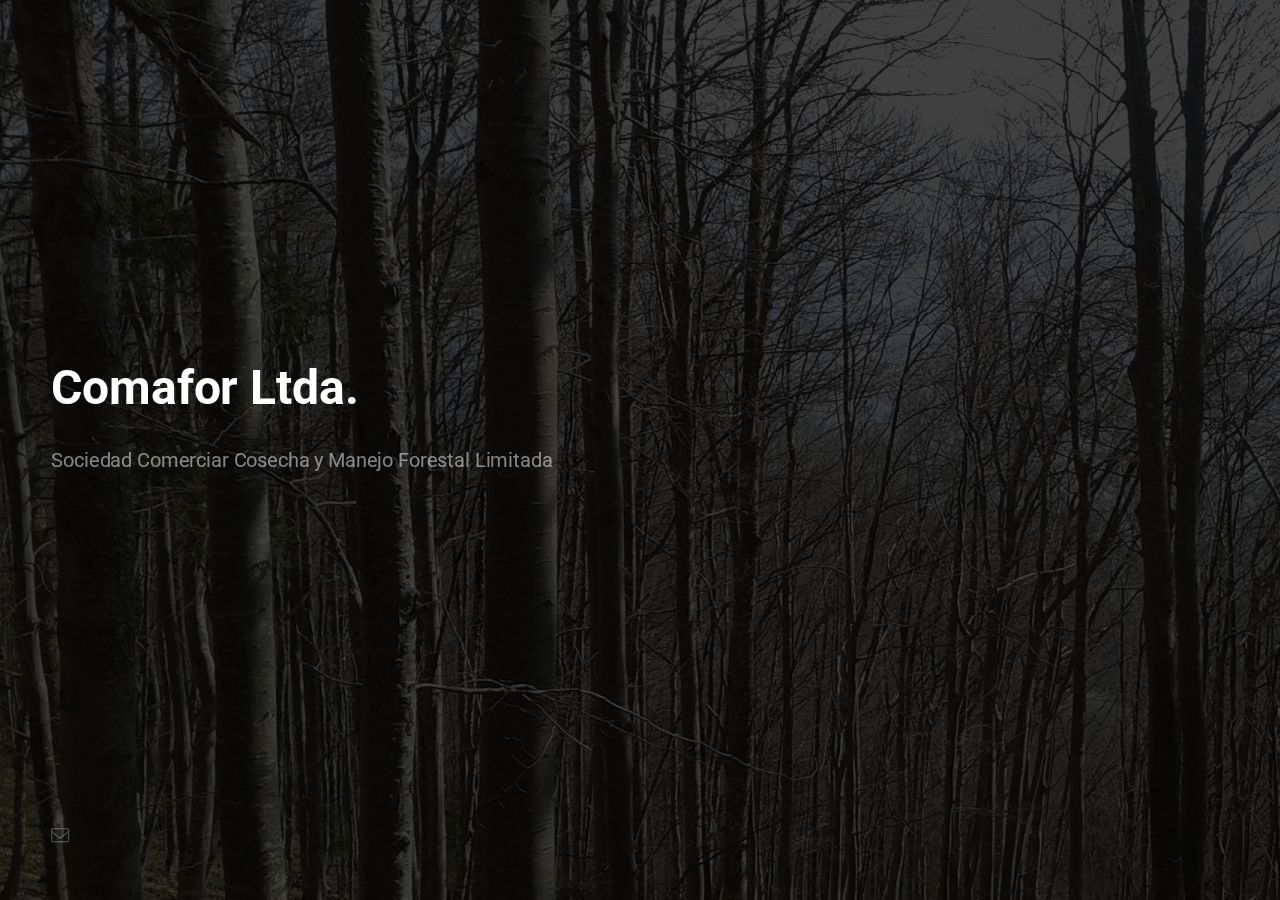
==== index.html @ 95a0e0de "update" ====
<!DOCTYPE HTML>
<html>
	<head>
		<title>Comafor Ltda.</title>
		<meta charset="utf-8" />
		<meta name="viewport" content="width=device-width, initial-scale=1, user-scalable=no" />
		<link rel="stylesheet" href="assets/css/main.css" />
        
	</head>
	<body>
			<header id="header">
				<h1>Comafor Ltda.</h1>
				<p>Sociedad Comerciar Cosecha y Manejo Forestal Limitada </p>
			</header>
			<form id="signup-form" method="post" action="#"></form>

		<!-- Footer -->
			<footer id="footer">
				<ul class="icons">
					<!--li><a href="#" class="icon fa-twitter"><span class="label">Twitter</span></a></li>
					<li><a href="#" class="icon fa-instagram"><span class="label">Instagram</span></a></li>
					<li><a href="#" class="icon fa-github"><span class="label">GitHub</span></a></li-->
					<!--li><a href="#" class="icon fa fa-phone" ><span class="label">Teléfono</span></a></li-->
					<li><a href="mailto:jcarrasco@comafor.cl" class="icon fa-envelope-o" ><span class="label">Email</span></a></li>
					<!--li><a href="#" class="icon fa-map-marker" ><span class="label">Mapa</span></a></li-->
					<!--li><a href="#" class="icon fa fa-street-view" ><span class="label">Street View</span></a></li-->
				</ul>
				
			</footer >
			<script src="assets/js/main.js"></script>

	</body>
</html>
---- assets/css/main.css ----
@import url(font-awesome.min.css);
@import url("http://fonts.googleapis.com/css?family=Roboto:400,700");

/*
	Eventually by HTML5 UP
	html5up.net | @n33co
	Free for personal and commercial use under the CCA 3.0 license (html5up.net/license)
*/

/* Reset */

	html, body, div, span, applet, object, iframe, h1, h2, h3, h4, h5, h6, p, blockquote, pre, a, abbr, acronym, address, big, cite, code, del, dfn, em, img, ins, kbd, q, s, samp, small, strike, strong, sub, sup, tt, var, b, u, i, center, dl, dt, dd, ol, ul, li, fieldset, form, label, legend, table, caption, tbody, tfoot, thead, tr, th, td, article, aside, canvas, details, embed, figure, figcaption, footer, header, hgroup, menu, nav, output, ruby, section, summary, time, mark, audio, video {
		margin: 0;
		padding: 0;
		border: 0;
		font-size: 100%;
		font: inherit;
		vertical-align: baseline;
	}

	article, aside, details, figcaption, figure, footer, header, hgroup, menu, nav, section {
		display: block;
	}

	body {
		line-height: 1;
	}

	ol, ul {
		list-style: none;
	}

	blockquote, q {
		quotes: none;
	}

	blockquote:before, blockquote:after, q:before, q:after {
		content: '';
		content: none;
	}

	table {
		border-collapse: collapse;
		border-spacing: 0;
	}

	body {
		-webkit-text-size-adjust: none;
	}

/* Box Model */

	*, *:before, *:after {
		-moz-box-sizing: border-box;
		-webkit-box-sizing: border-box;
		box-sizing: border-box;
	}

/* Basic */

	@-ms-viewport {
		width: device-width;
	}

	body {
		-ms-overflow-style: scrollbar;
	}

	@media screen and (max-width: 480px) {

		html, body {
			min-width: 320px;
		}

	}

	html, body {
		height: 100%;
		overflow-x: hidden;
		width: 100%;
	}

		@media screen and (max-height: 640px) {

			html, body {
				height: auto;
				min-height: 100%;
			}

		}

	body {
		display: -moz-flex;
		display: -webkit-flex;
		display: -ms-flex;
		display: flex;
		-moz-flex-direction: column;
		-webkit-flex-direction: column;
		-ms-flex-direction: column;
		flex-direction: column;
		-moz-justify-content: center;
		-webkit-justify-content: center;
		-ms-justify-content: center;
		justify-content: center;
		background-color: #000;
		padding: 6em 4em 4em 4em;
	}

		body > * {
			position: relative;
			z-index: 2;
		}

		body.is-loading *, body.is-loading *:before, body.is-loading *:after {
			-moz-animation: none !important;
			-webkit-animation: none !important;
			-ms-animation: none !important;
			animation: none !important;
			-moz-transition: none !important;
			-webkit-transition: none !important;
			-ms-transition: none !important;
			transition: none !important;
		}

		@media screen and (max-width: 1680px) {

			body {
				padding: 6em 3.5em 3.5em 3.5em;
			}

		}

		@media screen and (max-width: 736px) {

			body {
				padding: 5em 2em 2em 2em;
			}

		}

		@media screen and (max-width: 360px) {

			body {
				padding: 5em 1.25em 1.25em 1.25em;
			}

		}

/* BG */

	#bg {
		-moz-transition: opacity 2s ease-in-out;
		-webkit-transition: opacity 2s ease-in-out;
		-ms-transition: opacity 2s ease-in-out;
		transition: opacity 2s ease-in-out;
		height: 100%;
		left: 0;
		opacity: 0.25;
		position: fixed;
		top: 0;
		width: 100%;
		z-index: 1;
	}

		#bg div {
			-moz-transition: opacity 3s ease, visibility 3s;
			-webkit-transition: opacity 3s ease, visibility 3s;
			-ms-transition: opacity 3s ease, visibility 3s;
			transition: opacity 3s ease, visibility 3s;
			background-size: cover;
			height: 100%;
			left: 0;
			opacity: 0;
			position: absolute;
			top: 0;
			visibility: hidden;
			width: 150%;
		}

			#bg div.visible {
				-moz-animation: bg 45s linear infinite;
				-webkit-animation: bg 45s linear infinite;
				-ms-animation: bg 45s linear infinite;
				animation: bg 45s linear infinite;
				opacity: 1;
				visibility: visible;
				z-index: 1;
			}

				#bg div.visible.top {
					z-index: 2;
				}

				@media screen and (max-width: 1280px) {

					#bg div.visible {
						-moz-animation: bg 29.25s linear infinite;
						-webkit-animation: bg 29.25s linear infinite;
						-ms-animation: bg 29.25s linear infinite;
						animation: bg 29.25s linear infinite;
					}

				}

				@media screen and (max-width: 736px) {

					#bg div.visible {
						-moz-animation: bg 18s linear infinite;
						-webkit-animation: bg 18s linear infinite;
						-ms-animation: bg 18s linear infinite;
						animation: bg 18s linear infinite;
					}

				}

			#bg div:only-child {
				-moz-animation-direction: alternate !important;
				-webkit-animation-direction: alternate !important;
				-ms-animation-direction: alternate !important;
				animation-direction: alternate !important;
			}

		body.is-loading #bg {
			opacity: 0;
		}

	@-moz-keyframes bg {
		0% {
			-moz-transform: translateX(0);
			-webkit-transform: translateX(0);
			-ms-transform: translateX(0);
			transform: translateX(0);
		}

		100% {
			-moz-transform: translateX(-25%);
			-webkit-transform: translateX(-25%);
			-ms-transform: translateX(-25%);
			transform: translateX(-25%);
		}
	}

	@-webkit-keyframes bg {
		0% {
			-moz-transform: translateX(0);
			-webkit-transform: translateX(0);
			-ms-transform: translateX(0);
			transform: translateX(0);
		}

		100% {
			-moz-transform: translateX(-25%);
			-webkit-transform: translateX(-25%);
			-ms-transform: translateX(-25%);
			transform: translateX(-25%);
		}
	}

	@-ms-keyframes bg {
		0% {
			-moz-transform: translateX(0);
			-webkit-transform: translateX(0);
			-ms-transform: translateX(0);
			transform: translateX(0);
		}

		100% {
			-moz-transform: translateX(-25%);
			-webkit-transform: translateX(-25%);
			-ms-transform: translateX(-25%);
			transform: translateX(-25%);
		}
	}

	@keyframes bg {
		0% {
			-moz-transform: translateX(0);
			-webkit-transform: translateX(0);
			-ms-transform: translateX(0);
			transform: translateX(0);
		}

		100% {
			-moz-transform: translateX(-25%);
			-webkit-transform: translateX(-25%);
			-ms-transform: translateX(-25%);
			transform: translateX(-25%);
		}
	}

/* Type */

	body, input, select, textarea {
		color: rgba(255, 255, 255, 0.75);
		font-family: "Roboto", sans-serif;
		font-size: 16pt;
		font-weight: 400;
		letter-spacing: -0.01em;
		line-height: 1.65em;
	}

		@media screen and (max-width: 1680px) {

			body, input, select, textarea {
				font-size: 12pt;
			}

		}

		@media screen and (max-width: 1280px) {

			body, input, select, textarea {
				font-size: 11pt;
			}

		}

		@media screen and (max-width: 980px) {

			body, input, select, textarea {
				font-size: 12pt;
			}

		}

		@media screen and (max-width: 736px) {

			body, input, select, textarea {
				font-size: 12pt;
			}

		}

		@media screen and (max-width: 480px) {

			body, input, select, textarea {
				font-size: 12pt;
			}

		}

	a {
		-moz-transition: border-bottom-color 0.2s ease, color 0.2s ease;
		-webkit-transition: border-bottom-color 0.2s ease, color 0.2s ease;
		-ms-transition: border-bottom-color 0.2s ease, color 0.2s ease;
		transition: border-bottom-color 0.2s ease, color 0.2s ease;
		border-bottom: dotted 1px rgba(255, 255, 255, 0.25);
		color: #1cb495;
		text-decoration: none;
	}

		a:hover {
			border-bottom-color: transparent;
			color: #1cb495 !important;
			text-decoration: none;
		}

	strong, b {
		color: #fff;
		font-weight: 700;
	}

	em, i {
		font-style: italic;
	}

	p {
		margin: 0 0 2em 0;
	}

	h1, h2, h3, h4, h5, h6 {
		color: #fff;
		font-weight: 700;
		line-height: 1em;
		margin: 0 0 1em 0;
	}

		h1 a, h2 a, h3 a, h4 a, h5 a, h6 a {
			color: inherit;
			text-decoration: none;
		}

	h1 {
		font-size: 2.5em;
		line-height: 1.25em;
	}

	h2 {
		font-size: 1.75em;
		line-height: 1.5em;
	}

	h3 {
		font-size: 1.35em;
		line-height: 1.5em;
	}

	h4 {
		font-size: 1.1em;
		line-height: 1.5em;
	}

	h5 {
		font-size: 0.9em;
		line-height: 1.5em;
	}

	h6 {
		font-size: 0.7em;
		line-height: 1.5em;
	}

	sub {
		font-size: 0.8em;
		position: relative;
		top: 0.5em;
	}

	sup {
		font-size: 0.8em;
		position: relative;
		top: -0.5em;
	}

	blockquote {
		border-left: solid 8px rgba(255, 255, 255, 0.35);
		font-style: italic;
		margin: 0 0 2em 0;
		padding: 0.5em 0 0.5em 2em;
	}

	code {
		background: rgba(255, 255, 255, 0.125);
		border-radius: 6px;
		border: solid 2px rgba(255, 255, 255, 0.35);
		font-family: "Courier New", monospace;
		font-size: 0.9em;
		margin: 0 0.25em;
		padding: 0.25em 0.65em;
	}

	pre {
		-webkit-overflow-scrolling: touch;
		font-family: "Courier New", monospace;
		font-size: 0.9em;
		margin: 0 0 2em 0;
	}

		pre code {
			display: block;
			line-height: 1.75em;
			padding: 1em 1.5em;
			overflow-x: auto;
		}

	hr {
		border: 0;
		border-bottom: solid 2px rgba(255, 255, 255, 0.35);
		margin: 2em 0;
	}

		hr.major {
			margin: 3em 0;
		}

/* Section/Article */

	section.special, article.special {
		text-align: center;
	}

	header p {
		color: rgba(255, 255, 255, 0.5);
		position: relative;
		margin: 0 0 1.5em 0;
	}

	header h2 + p {
		font-size: 1.25em;
		margin-top: -1em;
		line-height: 1.5em;
	}

	header h3 + p {
		font-size: 1.1em;
		margin-top: -0.8em;
		line-height: 1.5em;
	}

	header h4 + p,
	header h5 + p,
	header h6 + p {
		font-size: 0.9em;
		margin-top: -0.6em;
		line-height: 1.5em;
	}

	@media screen and (max-width: 980px) {

		header br {
			display: none;
		}

	}

	@media screen and (max-width: 736px) {

		header br {
			display: inline;
		}

	}

	@media screen and (max-width: 480px) {

		header br {
			display: none;
		}

	}

/* Icon */

	.icon {
		text-decoration: none;
		border-bottom: none;
		position: relative;
	}

		.icon:before {
			-moz-osx-font-smoothing: grayscale;
			-webkit-font-smoothing: antialiased;
			font-family: FontAwesome;
			font-style: normal;
			font-weight: normal;
			text-transform: none !important;
		}

		.icon > .label {
			display: none;
		}

/* List */

	ol {
		list-style: decimal;
		margin: 0 0 2em 0;
		padding-left: 1.25em;
	}

		ol li {
			padding-left: 0.25em;
		}

	ul {
		list-style: disc;
		margin: 0 0 2em 0;
		padding-left: 1em;
	}

		ul li {
			padding-left: 0.5em;
		}

		ul.icons {
			cursor: default;
			list-style: none;
			padding-left: 0;
		}

			ul.icons li {
				display: inline-block;
				padding: 0 1em 0 0;
			}

				ul.icons li:last-child {
					padding-right: 0;
				}

				ul.icons li .icon:before {
					font-size: 1.25em;
				}

				ul.icons li a {
					color: inherit;
				}

/* Form */

	form {
		margin: 0 0 2em 0;
	}

		form .message {
			text-decoration: none;
			-moz-transition: opacity 0.2s ease-in-out, -moz-transform 0.2s ease-in-out;
			-webkit-transition: opacity 0.2s ease-in-out, -webkit-transform 0.2s ease-in-out;
			-ms-transition: opacity 0.2s ease-in-out, -ms-transform 0.2s ease-in-out;
			transition: opacity 0.2s ease-in-out, transform 0.2s ease-in-out;
			-moz-transform: scale(1.05);
			-webkit-transform: scale(1.05);
			-ms-transform: scale(1.05);
			transform: scale(1.05);
			height: 2.75em;
			line-height: 2.75em;
			opacity: 0;
		}

			form .message:before {
				-moz-osx-font-smoothing: grayscale;
				-webkit-font-smoothing: antialiased;
				font-family: FontAwesome;
				font-style: normal;
				font-weight: normal;
				text-transform: none !important;
			}

			form .message:before {
				margin-right: 0.5em;
			}

			form .message.visible {
				-moz-transform: scale(1);
				-webkit-transform: scale(1);
				-ms-transform: scale(1);
				transform: scale(1);
				opacity: 1;
			}

			form .message.success {
				color: #1cb495;
			}

				form .message.success:before {
					content: '\f00c';
				}

			form .message.failure {
				color: #ff2361;
			}

				form .message.failure:before {
					content: '\f119';
				}

	label {
		color: #fff;
		display: block;
		font-size: 0.9em;
		font-weight: 700;
		margin: 0 0 1em 0;
	}

	@-moz-keyframes focus {
		0% {
			-moz-transform: scale(1);
			-webkit-transform: scale(1);
			-ms-transform: scale(1);
			transform: scale(1);
		}

		50% {
			-moz-transform: scale(1.025);
			-webkit-transform: scale(1.025);
			-ms-transform: scale(1.025);
			transform: scale(1.025);
		}

		100% {
			-moz-transform: scale(1);
			-webkit-transform: scale(1);
			-ms-transform: scale(1);
			transform: scale(1);
		}
	}

	@-webkit-keyframes focus {
		0% {
			-moz-transform: scale(1);
			-webkit-transform: scale(1);
			-ms-transform: scale(1);
			transform: scale(1);
		}

		50% {
			-moz-transform: scale(1.025);
			-webkit-transform: scale(1.025);
			-ms-transform: scale(1.025);
			transform: scale(1.025);
		}

		100% {
			-moz-transform: scale(1);
			-webkit-transform: scale(1);
			-ms-transform: scale(1);
			transform: scale(1);
		}
	}

	@-ms-keyframes focus {
		0% {
			-moz-transform: scale(1);
			-webkit-transform: scale(1);
			-ms-transform: scale(1);
			transform: scale(1);
		}

		50% {
			-moz-transform: scale(1.025);
			-webkit-transform: scale(1.025);
			-ms-transform: scale(1.025);
			transform: scale(1.025);
		}

		100% {
			-moz-transform: scale(1);
			-webkit-transform: scale(1);
			-ms-transform: scale(1);
			transform: scale(1);
		}
	}

	@keyframes focus {
		0% {
			-moz-transform: scale(1);
			-webkit-transform: scale(1);
			-ms-transform: scale(1);
			transform: scale(1);
		}

		50% {
			-moz-transform: scale(1.025);
			-webkit-transform: scale(1.025);
			-ms-transform: scale(1.025);
			transform: scale(1.025);
		}

		100% {
			-moz-transform: scale(1);
			-webkit-transform: scale(1);
			-ms-transform: scale(1);
			transform: scale(1);
		}
	}

	input[type="text"],
	input[type="password"],
	input[type="email"],
	select,
	textarea {
		-moz-appearance: none;
		-webkit-appearance: none;
		-ms-appearance: none;
		appearance: none;
		-moz-transform: scale(1);
		-webkit-transform: scale(1);
		-ms-transform: scale(1);
		transform: scale(1);
		-moz-transition: border-color 0.2s ease, background-color 0.2s ease;
		-webkit-transition: border-color 0.2s ease, background-color 0.2s ease;
		-ms-transition: border-color 0.2s ease, background-color 0.2s ease;
		transition: border-color 0.2s ease, background-color 0.2s ease;
		background-color: transparent;
		border-radius: 6px;
		border: none;
		border: solid 2px rgba(255, 255, 255, 0.35);
		color: inherit;
		display: block;
		outline: 0;
		padding: 0 1em;
		text-decoration: none;
		width: 100%;
	}

		input[type="text"]:invalid,
		input[type="password"]:invalid,
		input[type="email"]:invalid,
		select:invalid,
		textarea:invalid {
			box-shadow: none;
		}

		input[type="text"]:focus,
		input[type="password"]:focus,
		input[type="email"]:focus,
		select:focus,
		textarea:focus {
			-moz-animation: focus 0.1s;
			-webkit-animation: focus 0.1s;
			-ms-animation: focus 0.1s;
			animation: focus 0.1s;
			background-color: rgba(255, 255, 255, 0.125);
			border-color: #1cb495;
		}

	.select-wrapper {
		text-decoration: none;
		display: block;
		position: relative;
	}

		.select-wrapper:before {
			-moz-osx-font-smoothing: grayscale;
			-webkit-font-smoothing: antialiased;
			font-family: FontAwesome;
			font-style: normal;
			font-weight: normal;
			text-transform: none !important;
		}

		.select-wrapper:before {
			color: rgba(255, 255, 255, 0.35);
			content: '\f078';
			display: block;
			height: 2.75em;
			line-height: 2.75em;
			pointer-events: none;
			position: absolute;
			right: 0;
			text-align: center;
			top: 0;
			width: 2.75em;
		}

		.select-wrapper select::-ms-expand {
			display: none;
		}

	input[type="text"],
	input[type="password"],
	input[type="email"],
	select {
		height: 2.75em;
	}

	textarea {
		padding: 0.75em 1em;
	}

	input[type="checkbox"],
	input[type="radio"] {
		-moz-appearance: none;
		-webkit-appearance: none;
		-ms-appearance: none;
		appearance: none;
		display: block;
		float: left;
		margin-right: -2em;
		opacity: 0;
		width: 1em;
		z-index: -1;
	}

		input[type="checkbox"] + label,
		input[type="radio"] + label {
			text-decoration: none;
			color: rgba(255, 255, 255, 0.75);
			cursor: pointer;
			display: inline-block;
			font-size: 1em;
			font-weight: 400;
			padding-left: 2.4em;
			padding-right: 0.75em;
			position: relative;
		}

			input[type="checkbox"] + label:before,
			input[type="radio"] + label:before {
				-moz-osx-font-smoothing: grayscale;
				-webkit-font-smoothing: antialiased;
				font-family: FontAwesome;
				font-style: normal;
				font-weight: normal;
				text-transform: none !important;
			}

			input[type="checkbox"] + label:before,
			input[type="radio"] + label:before {
				background: rgba(255, 255, 255, 0.125);
				border-radius: 6px;
				border: solid 2px rgba(255, 255, 255, 0.35);
				content: '';
				display: inline-block;
				height: 1.65em;
				left: 0;
				line-height: 1.58125em;
				position: absolute;
				text-align: center;
				top: 0;
				width: 1.65em;
			}

		input[type="checkbox"]:checked + label:before,
		input[type="radio"]:checked + label:before {
			background: #1cb495;
			border-color: #1cb495;
			color: #ffffff;
			content: '\f00c';
		}

		input[type="checkbox"]:focus + label:before,
		input[type="radio"]:focus + label:before {
			border-color: #1cb495;
			box-shadow: 0 0 0 2px #1cb495;
		}

	input[type="checkbox"] + label:before {
		border-radius: 6px;
	}

	input[type="radio"] + label:before {
		border-radius: 100%;
	}

	::-webkit-input-placeholder {
		color: rgba(255, 255, 255, 0.5) !important;
		opacity: 1.0;
	}

	:-moz-placeholder {
		color: rgba(255, 255, 255, 0.5) !important;
		opacity: 1.0;
	}

	::-moz-placeholder {
		color: rgba(255, 255, 255, 0.5) !important;
		opacity: 1.0;
	}

	:-ms-input-placeholder {
		color: rgba(255, 255, 255, 0.5) !important;
		opacity: 1.0;
	}

	.formerize-placeholder {
		color: rgba(255, 255, 255, 0.5) !important;
		opacity: 1.0;
	}

/* Button */

	input[type="submit"],
	input[type="reset"],
	input[type="button"],
	button,
	.button {
		-moz-appearance: none;
		-webkit-appearance: none;
		-ms-appearance: none;
		appearance: none;
		-moz-transition: background-color 0.2s ease-in-out, color 0.2s ease-in-out, opacity 0.2s ease-in-out;
		-webkit-transition: background-color 0.2s ease-in-out, color 0.2s ease-in-out, opacity 0.2s ease-in-out;
		-ms-transition: background-color 0.2s ease-in-out, color 0.2s ease-in-out, opacity 0.2s ease-in-out;
		transition: background-color 0.2s ease-in-out, color 0.2s ease-in-out, opacity 0.2s ease-in-out;
		background-color: #1cb495;
		border-radius: 6px;
		border: 0;
		color: #ffffff !important;
		cursor: pointer;
		display: inline-block;
		font-weight: 700;
		height: 2.75em;
		line-height: 2.75em;
		padding: 0 1.125em;
		text-align: center;
		text-decoration: none;
		white-space: nowrap;
	}

		input[type="submit"]:hover,
		input[type="reset"]:hover,
		input[type="button"]:hover,
		button:hover,
		.button:hover {
			background-color: #1fcaa7;
		}

		input[type="submit"]:active,
		input[type="reset"]:active,
		input[type="button"]:active,
		button:active,
		.button:active {
			background-color: #199e83;
		}

		input[type="submit"].disabled, input[type="submit"]:disabled,
		input[type="reset"].disabled,
		input[type="reset"]:disabled,
		input[type="button"].disabled,
		input[type="button"]:disabled,
		button.disabled,
		button:disabled,
		.button.disabled,
		.button:disabled {
			opacity: 0.5;
		}

		@media screen and (max-width: 480px) {

			input[type="submit"],
			input[type="reset"],
			input[type="button"],
			button,
			.button {
				padding: 0;
			}

		}

/* Header */

	#header h1 {
		font-size: 3.25em;
		margin: 0 0 0.55em 0;
	}

	#header p {
		font-size: 1.35em;
		line-height: 1.65em;
	}

	#header a {
		color: inherit;
	}

	@media screen and (max-width: 736px) {

		#header h1 {
			font-size: 2em;
		}

		#header p {
			font-size: 1em;
		}

	}

	@media screen and (max-width: 480px) {

		#header {
			margin: 0 0 1em 0;
		}

	}

/* Signup Form */

	#signup-form {
		display: -moz-flex;
		display: -webkit-flex;
		display: -ms-flex;
		display: flex;
		position: relative;
	}

		#signup-form input[type="text"],
		#signup-form input[type="password"],
		#signup-form input[type="email"] {
			width: 18em;
		}

		#signup-form > * {
			margin: 0 0 0 1em;
		}

		#signup-form > :first-child {
			margin: 0 0 0 0;
		}

		@media screen and (max-width: 480px) {

			#signup-form {
				-moz-flex-direction: column;
				-webkit-flex-direction: column;
				-ms-flex-direction: column;
				flex-direction: column;
			}

				#signup-form input[type="type"],
				#signup-form input[type="password"],
				#signup-form input[type="email"] {
					width: 100%;
				}

				#signup-form > * {
					margin: 1.25em 0 0 0;
				}

				#signup-form .message {
					bottom: -1.5em;
					font-size: 0.9em;
					height: 1em;
					left: 0;
					line-height: inherit;
					margin-top: 0;
					position: absolute;
				}

		}

/* Footer */

	#footer {
		-moz-transition: opacity 0.5s ease-in-out;
		-webkit-transition: opacity 0.5s ease-in-out;
		-ms-transition: opacity 0.5s ease-in-out;
		transition: opacity 0.5s ease-in-out;
		bottom: 4em;
		color: rgba(255, 255, 255, 0.5);
		left: 4em;
		opacity: 0.5;
		position: absolute;
	}

		#footer .icons {
			margin: 0 0 0.5em 0;
		}

		#footer .copyright {
			font-size: 0.8em;
			list-style: none;
			padding: 0;
		}

			#footer .copyright li {
				border-left: solid 1px rgba(255, 255, 255, 0.25);
				display: inline-block;
				line-height: 1em;
				margin: 0 0 0 0.75em;
				padding: 0 0 0 0.75em;
			}

				#footer .copyright li:first-child {
					border-left: 0;
					margin-left: 0;
					padding-left: 0;
				}

			#footer .copyright a {
				color: inherit;
			}

		#footer:hover {
			opacity: 1;
		}

		#footer > :last-child {
			margin-bottom: 0;
		}

		@media screen and (max-width: 1680px) {

			#footer {
				bottom: 3.5em;
				left: 3.5em;
			}

		}

		@media screen and (max-width: 736px) {

			#footer {
				bottom: 2em;
				left: 2em;
			}

		}

		@media screen and (max-width: 360px) {

			#footer {
				bottom: 1.25em;
				left: 1.25em;
			}

		}

		@media screen and (max-height: 640px) {

			#footer {
				bottom: auto;
				left: auto;
				margin: 1em 0 0 0;
				position: relative;
			}

		}
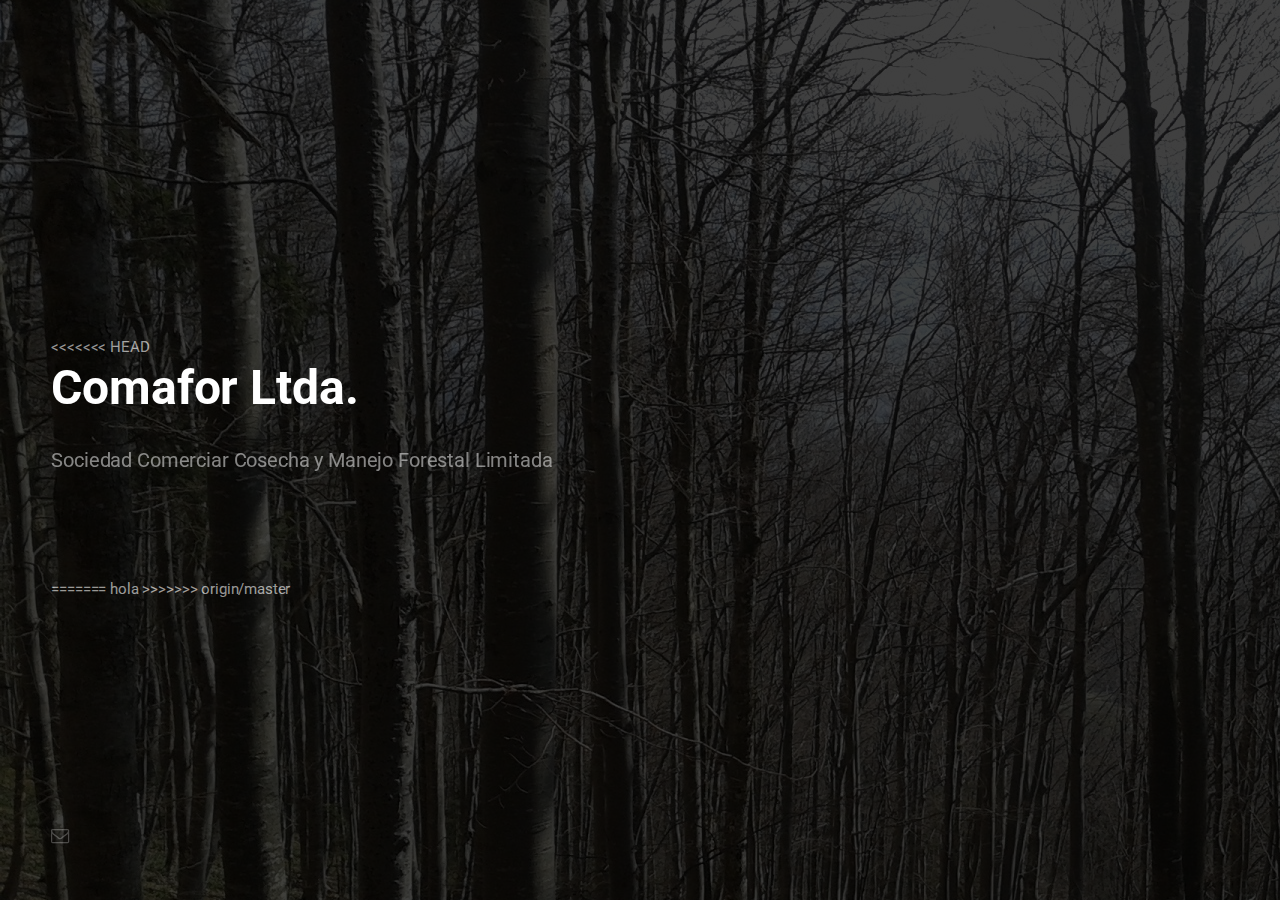
==== commit d05a6220: "update" ====
--- a/index.html
+++ b/index.html
@@ -1,3 +1,4 @@
+<<<<<<< HEAD
 <!DOCTYPE HTML>
 <html>
 	<head>
@@ -30,4 +31,14 @@
 			<script src="assets/js/main.js"></script>
 
 	</body>
-</html>+</html>
+=======
+
+<HTML>
+  <HEAD>
+  </HEAD>
+  <BODY>
+    hola
+  </BODY>
+</HTML>
+>>>>>>> origin/master
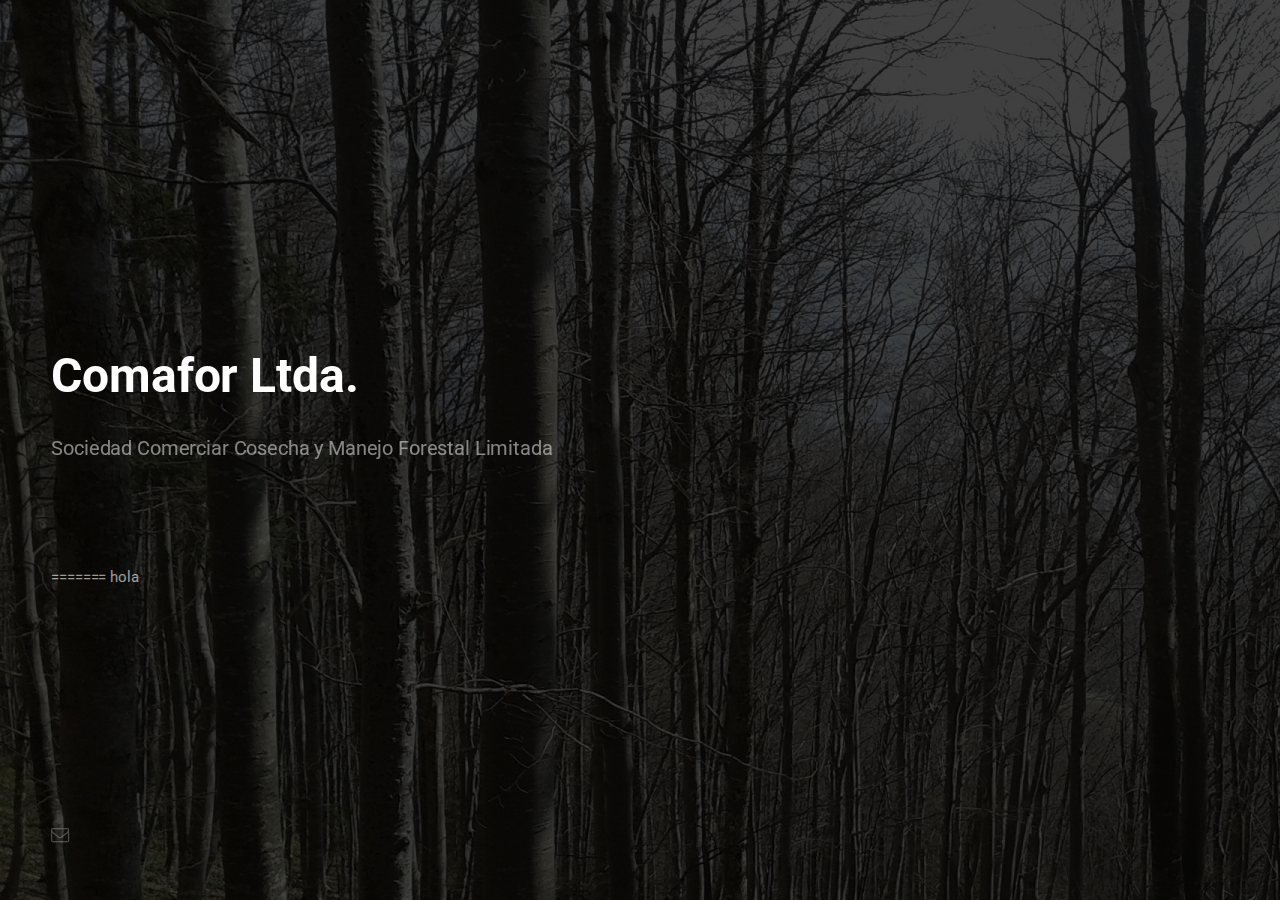
==== commit 4a4d7967: "Update index.html" ====
--- a/index.html
+++ b/index.html
@@ -1,4 +1,4 @@
-<<<<<<< HEAD
+
 <!DOCTYPE HTML>
 <html>
 	<head>
@@ -41,4 +41,3 @@
     hola
   </BODY>
 </HTML>
->>>>>>> origin/master
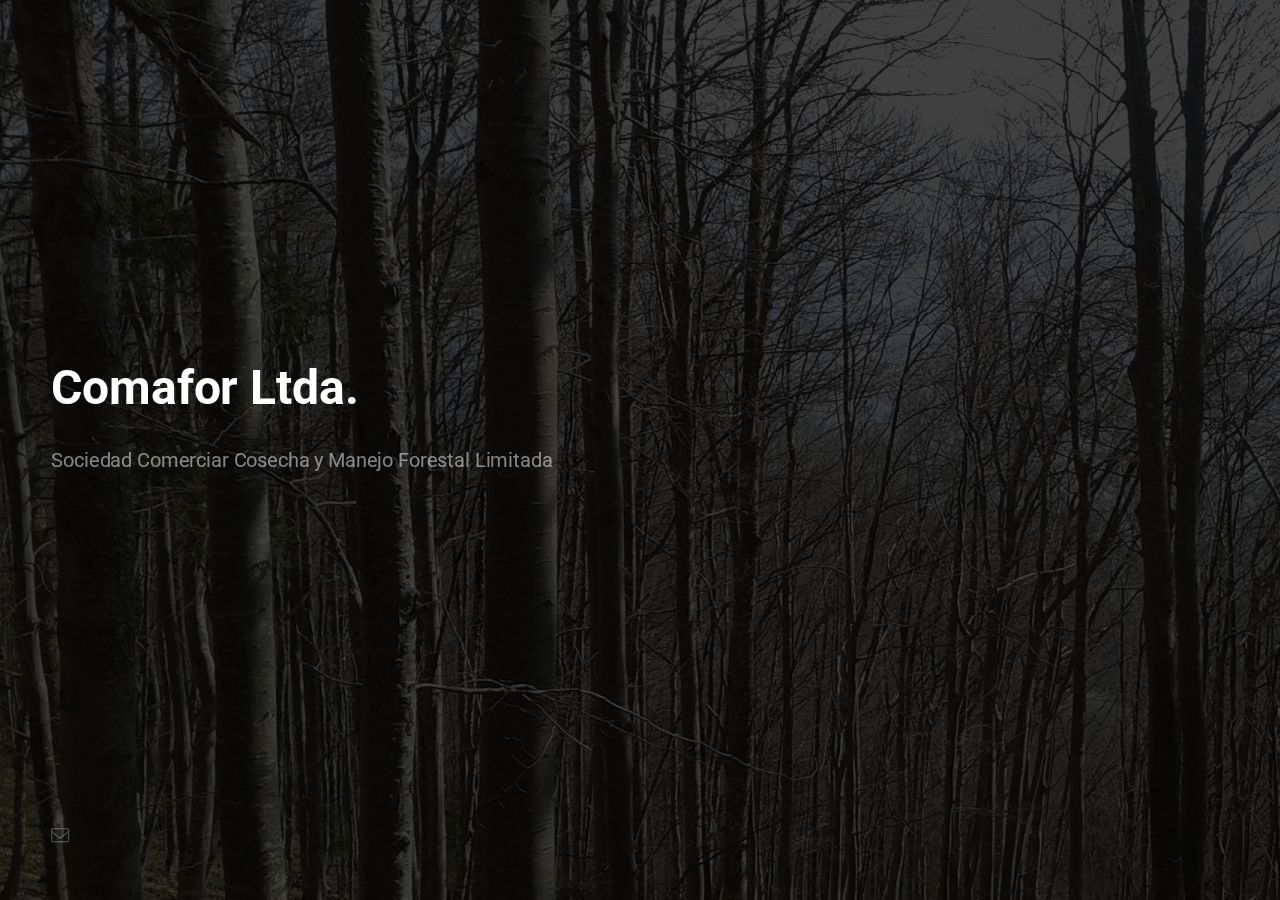
==== commit d2c461de: "Sin hola" ====
--- a/index.html
+++ b/index.html
@@ -32,12 +32,4 @@
 
 	</body>
 </html>
-=======
 
-<HTML>
-  <HEAD>
-  </HEAD>
-  <BODY>
-    hola
-  </BODY>
-</HTML>
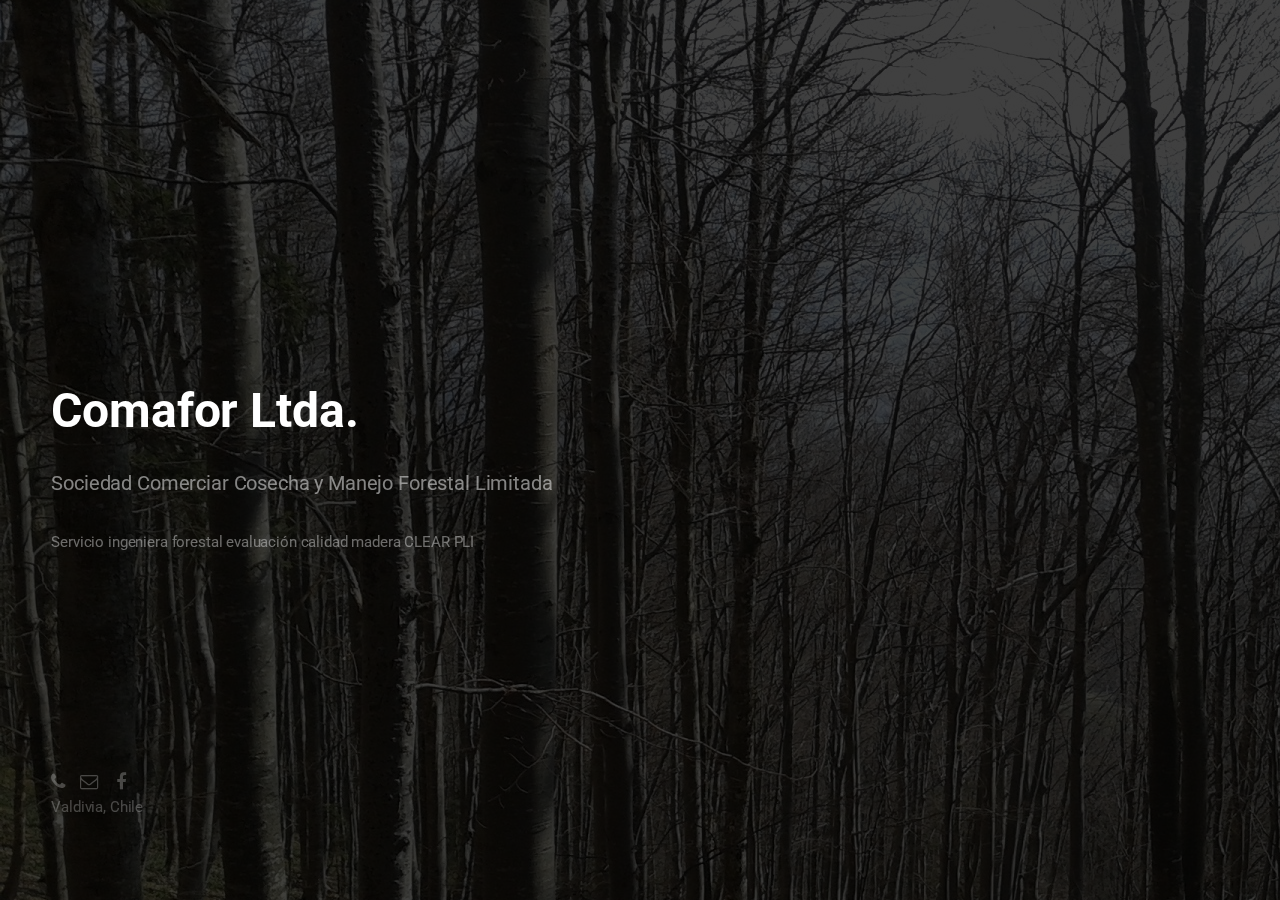
==== commit 5c78020e: "update" ====
--- a/index.html
+++ b/index.html
@@ -1,4 +1,3 @@
-
 <!DOCTYPE HTML>
 <html>
 	<head>
@@ -12,8 +11,10 @@
 			<header id="header">
 				<h1>Comafor Ltda.</h1>
 				<p>Sociedad Comerciar Cosecha y Manejo Forestal Limitada </p>
+				<p> </p>
+				<r>Servicio ingeniera forestal evaluación calidad madera CLEAR PLI </r>
 			</header>
-			<form id="signup-form" method="post" action="#"></form>
+			
 
 		<!-- Footer -->
 			<footer id="footer">
@@ -22,9 +23,12 @@
 					<li><a href="#" class="icon fa-instagram"><span class="label">Instagram</span></a></li>
 					<li><a href="#" class="icon fa-github"><span class="label">GitHub</span></a></li-->
 					<!--li><a href="#" class="icon fa fa-phone" ><span class="label">Teléfono</span></a></li-->
-					<li><a href="mailto:jcarrasco@comafor.cl" class="icon fa-envelope-o" ><span class="label">Email</span></a></li>
+					<li><a href="/contacto.html" class="icon fa fa-phone" target="_blank" onClick="window.open(this.href, this.target, 'width=300,height=400'); return false;" > <span class="label">Teléfono</span></a></li-->
+					<li><a href="mailto:jcarrasco@comafor.cl?Subject=Contacto%20Web%20Comafor%20Ltda." class="icon fa-envelope-o" ><span class="label">Email</span></a></li>
+					<li><a href="https://www.facebook.com/comafor?fref=ts" class="icon fa-facebook" ><span class="label">Facebook</span></a></li>
 					<!--li><a href="#" class="icon fa-map-marker" ><span class="label">Mapa</span></a></li-->
 					<!--li><a href="#" class="icon fa fa-street-view" ><span class="label">Street View</span></a></li-->
+					<p>Valdivia, Chile </p>
 				</ul>
 				
 			</footer >
--- a/assets/css/main.css
+++ b/assets/css/main.css
@@ -474,6 +474,15 @@
 		position: relative;
 		margin: 0 0 1.5em 0;
 	}
+
+	
+	header r {
+		color: rgba(255, 255, 255, 0.4);
+		position: relative;
+		margin: 0 0 1.5em 0;
+		font-size: 1.0em
+	}
+
 
 	header h2 + p {
 		font-size: 1.25em;
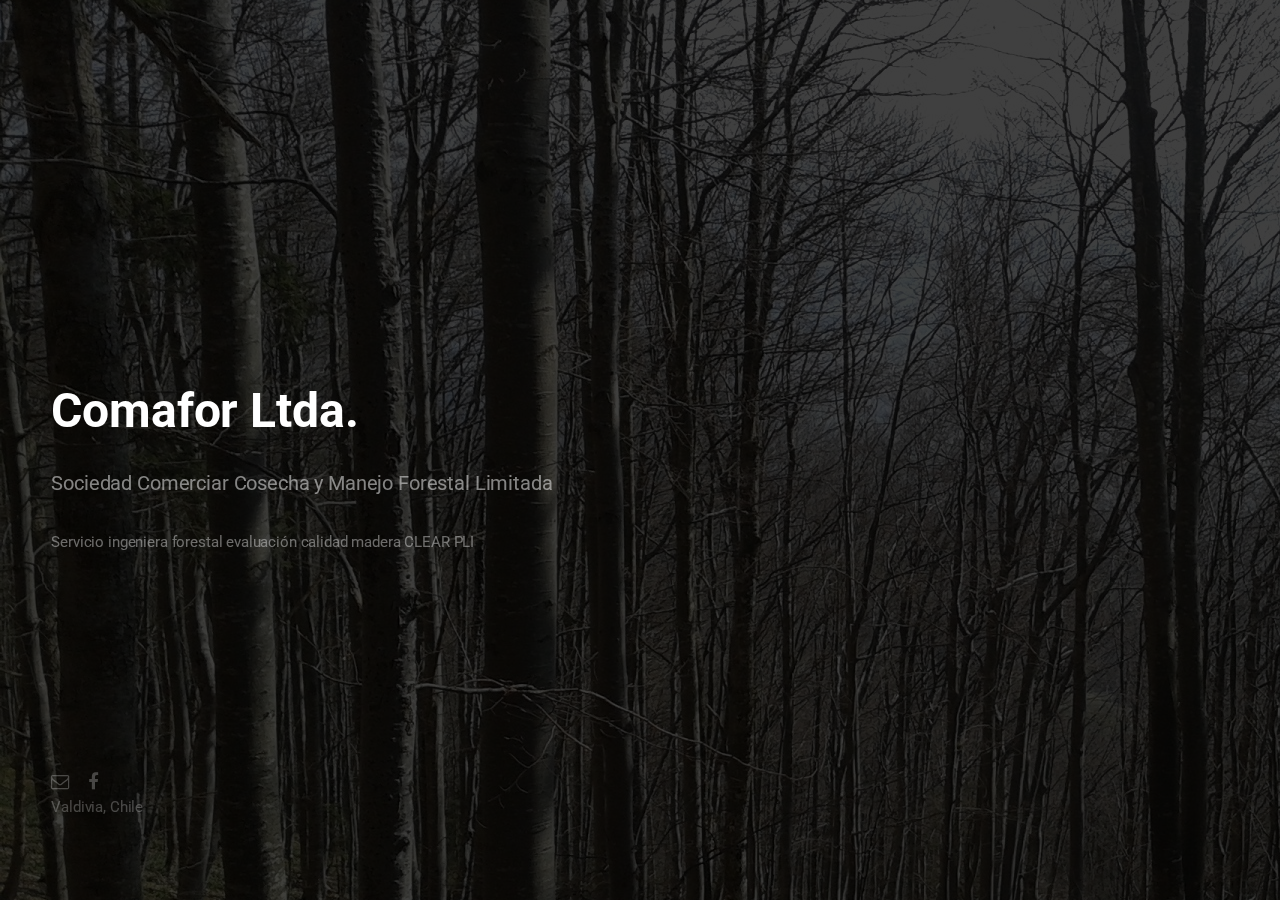
==== commit 1b5b15b9: "update" ====
--- a/index.html
+++ b/index.html
@@ -1,3 +1,4 @@
+
 <!DOCTYPE HTML>
 <html>
 	<head>
@@ -23,7 +24,7 @@
 					<li><a href="#" class="icon fa-instagram"><span class="label">Instagram</span></a></li>
 					<li><a href="#" class="icon fa-github"><span class="label">GitHub</span></a></li-->
 					<!--li><a href="#" class="icon fa fa-phone" ><span class="label">Teléfono</span></a></li-->
-					<li><a href="/contacto.html" class="icon fa fa-phone" target="_blank" onClick="window.open(this.href, this.target, 'width=300,height=400'); return false;" > <span class="label">Teléfono</span></a></li-->
+					<!--li><a href="/contacto.html" class="icon fa fa-phone" target="_blank" onClick="window.open(this.href, this.target, 'width=300,height=400'); return false;" > <span class="label">Teléfono</span></a></li-->
 					<li><a href="mailto:jcarrasco@comafor.cl?Subject=Contacto%20Web%20Comafor%20Ltda." class="icon fa-envelope-o" ><span class="label">Email</span></a></li>
 					<li><a href="https://www.facebook.com/comafor?fref=ts" class="icon fa-facebook" ><span class="label">Facebook</span></a></li>
 					<!--li><a href="#" class="icon fa-map-marker" ><span class="label">Mapa</span></a></li-->
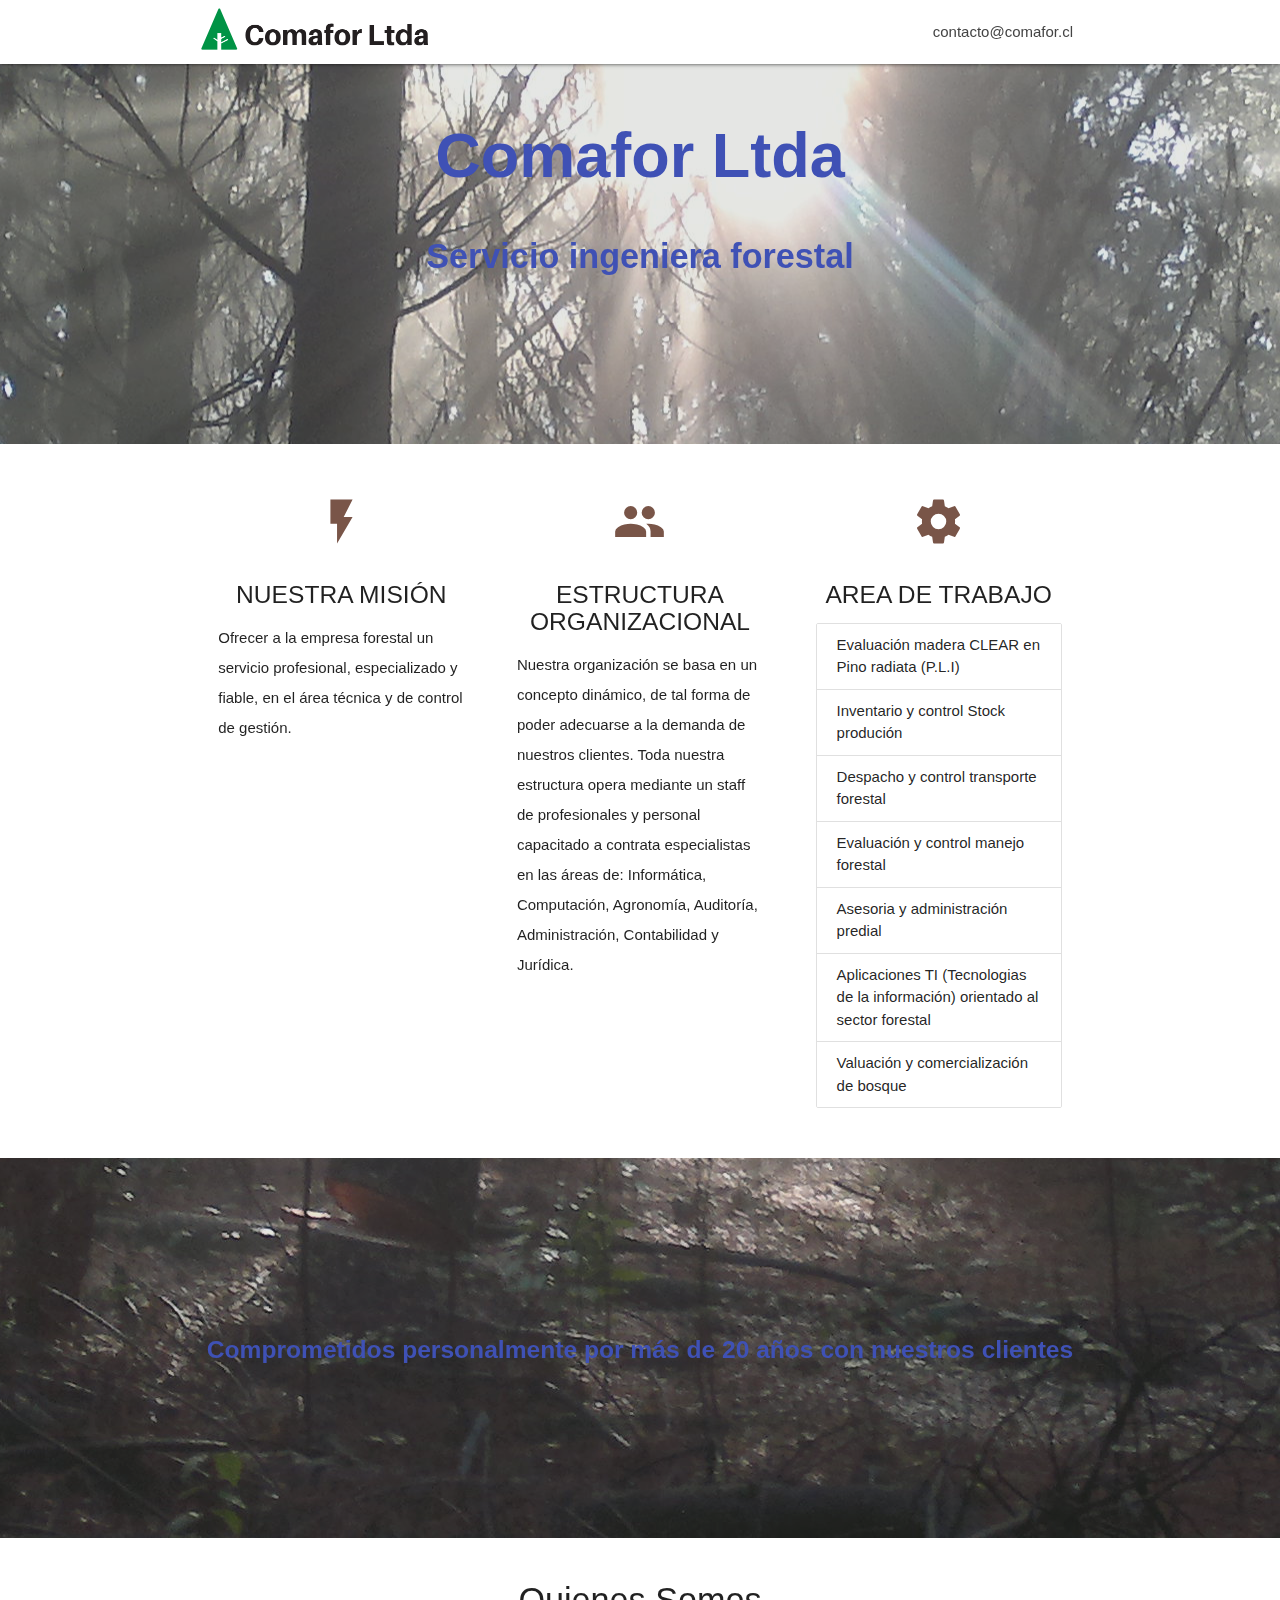
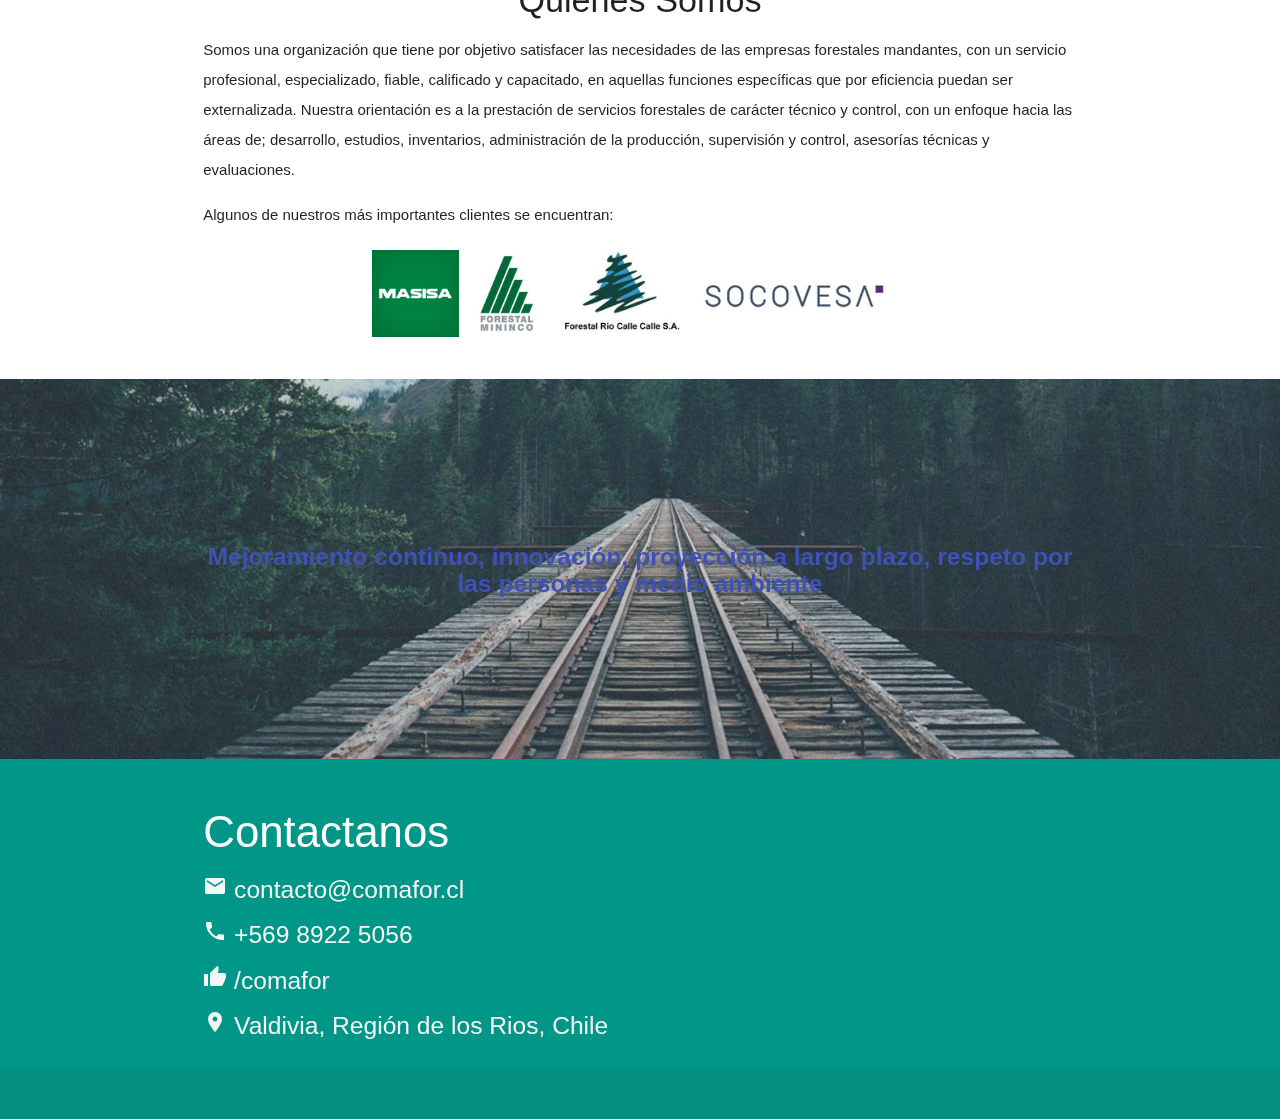
==== commit a226cf1e: "new version web" ====
--- a/index.html
+++ b/index.html
@@ -1,40 +1,168 @@
+<!DOCTYPE html>
+<html lang="en">
+<head>
+  <meta http-equiv="Content-Type" content="text/html; charset=UTF-8"/>
+  <meta name="viewport" content="width=device-width, initial-scale=1"/>
+  <title>Comafor Ltda.</title>
 
-<!DOCTYPE HTML>
-<html>
-	<head>
-		<title>Comafor Ltda.</title>
-		<meta charset="utf-8" />
-		<meta name="viewport" content="width=device-width, initial-scale=1, user-scalable=no" />
-		<link rel="stylesheet" href="assets/css/main.css" />
+  <!-- CSS  -->
+  <link href="https://fonts.googleapis.com/icon?family=Material+Icons" rel="stylesheet">
+  <link href="css/materialize.css" type="text/css" rel="stylesheet" media="screen,projection"/>
+  <link href="css/style.css" type="text/css" rel="stylesheet" media="screen,projection"/>
+</head>
+<body>
+  <nav class="white" role="navigation">
+    <div class="nav-wrapper container">
+      <a id="logo-container" href="#" class="brand-logo"><img class="responsive-img" width="50%" src="comafor_logo.png"></a>
+      <ul class="right hide-on-med-and-down">
+        <li><a href="mailto:contacto@comafor.cl">contacto@comafor.cl</a></li>
+      </ul>
+
+      <ul id="nav-mobile" class="sidenav">
+        <li><a href="mailto:contacto@comafor.cl">contacto@comafor.cl</a></li>
+      </ul>
+      <a href="#" data-target="nav-mobile" class="sidenav-trigger"><i class="material-icons">menu</i></a>
+    </div>
+  </nav>
+
+  <div id="index-banner" class="parallax-container">
+    <div class="section no-pad-bot">
+      <div class="container">
+        <br><br>
+
+        <h1 class="header center indigo-text text-darken-5" style="font-weight:900;">Comafor Ltda</h1>
+        <div class="row center">
+          <h4 class="header col s12  indigo-text text-darken-5" style="font-weight:900;">Servicio ingeniera forestal</h4>
+        </div>
         
-	</head>
-	<body>
-			<header id="header">
-				<h1>Comafor Ltda.</h1>
-				<p>Sociedad Comerciar Cosecha y Manejo Forestal Limitada </p>
-				<p> </p>
-				<r>Servicio ingeniera forestal evaluación calidad madera CLEAR PLI </r>
-			</header>
-			
+        <br><br>
 
-		<!-- Footer -->
-			<footer id="footer">
-				<ul class="icons">
-					<!--li><a href="#" class="icon fa-twitter"><span class="label">Twitter</span></a></li>
-					<li><a href="#" class="icon fa-instagram"><span class="label">Instagram</span></a></li>
-					<li><a href="#" class="icon fa-github"><span class="label">GitHub</span></a></li-->
-					<!--li><a href="#" class="icon fa fa-phone" ><span class="label">Teléfono</span></a></li-->
-					<!--li><a href="/contacto.html" class="icon fa fa-phone" target="_blank" onClick="window.open(this.href, this.target, 'width=300,height=400'); return false;" > <span class="label">Teléfono</span></a></li-->
-					<li><a href="mailto:jcarrasco@comafor.cl?Subject=Contacto%20Web%20Comafor%20Ltda." class="icon fa-envelope-o" ><span class="label">Email</span></a></li>
-					<li><a href="https://www.facebook.com/comafor?fref=ts" class="icon fa-facebook" ><span class="label">Facebook</span></a></li>
-					<!--li><a href="#" class="icon fa-map-marker" ><span class="label">Mapa</span></a></li-->
-					<!--li><a href="#" class="icon fa fa-street-view" ><span class="label">Street View</span></a></li-->
-					<p>Valdivia, Chile </p>
-				</ul>
-				
-			</footer >
-			<script src="assets/js/main.js"></script>
+      </div>
+    </div>
+    <div class="parallax" style="filter:contrast(80%);"><img src="background1.jpg" alt="Unsplashed background img 1"></div>
+  </div>
 
-	</body>
+
+  <div class="container">
+    <div class="section">
+
+      <!--   Icon Section   -->
+      <div class="row">
+        <div class="col s12 m4">
+          <div class="icon-block">
+            <h2 class="center brown-text"><i class="material-icons">flash_on</i></h2>
+            <h5 class="center">NUESTRA MISIÓN</h5>
+
+            <p class="light">Ofrecer a la empresa forestal un servicio profesional, especializado y fiable, en el área técnica y de control de gestión.</p>
+          </div>
+        </div>
+
+        <div class="col s12 m4">
+          <div class="icon-block">
+            <h2 class="center brown-text"><i class="material-icons">group</i></h2>
+            <h5 class="center">ESTRUCTURA ORGANIZACIONAL</h5>
+ 			<p class="light">
+	        	Nuestra organización se basa en un concepto dinámico, de tal forma de poder adecuarse a la demanda de nuestros clientes. Toda nuestra estructura opera mediante un staff de profesionales y personal capacitado a contrata especialistas en las áreas de: Informática, Computación, Agronomía, Auditoría, Administración, Contabilidad y Jurídica.
+	          </p>
+            
+          </div>
+        </div>
+
+        <div class="col s12 m4">
+          <div class="icon-block">
+            <h2 class="center brown-text"><i class="material-icons">settings</i></h2>
+            <h5 class="center">AREA DE TRABAJO</h5>
+
+            <p class="light">
+            	<ul class="collection">
+					<li class="collection-item">Evaluación madera CLEAR en Pino radiata (P.L.I) </li>
+				    <li class="collection-item">Inventario y control Stock produción</li>
+				    <li class="collection-item">Despacho y control transporte forestal</li>
+				    <li class="collection-item">Evaluación y control manejo forestal</li>
+				    <li class="collection-item">Asesoria y administración predial</li>
+				    <li class="collection-item">Aplicaciones TI (Tecnologias de la información) orientado al sector forestal</li>
+				    <li class="collection-item">Valuación y comercialización de bosque</li>
+				</ul> 
+            </p>
+          </div>
+        </div>
+      </div>
+
+    </div>
+  </div>
+
+
+  <div class="parallax-container valign-wrapper">
+    <div class="section no-pad-bot">
+      <div class="container">
+        <div class="row center">
+          <h5 class="header col s12 indigo-text text-darken-5" style="font-weight:900;"> Comprometidos personalmente por más de 20 años con nuestros clientes </h5>
+        </div>
+      </div>
+    </div>
+    <div class="parallax" style="filter:contrast(80%);"><img src="background2.jpg" alt="Unsplashed background img 2"></div>
+  </div>
+
+  <div class="container">
+    <div class="section">
+
+      <div class="row">
+        <div class="col s12 center">
+          <h3><i class="mdi-content-send brown-text"></i></h3>
+          <h4>Quienes Somos</h4>
+         	<p class="left-align light">
+         		Somos una organización que tiene por objetivo satisfacer las necesidades de las empresas forestales mandantes, con un servicio profesional, especializado, fiable, calificado y capacitado, en aquellas funciones específicas que por eficiencia puedan ser externalizada. 
+ 				Nuestra orientación es a la prestación de servicios forestales de carácter técnico y control, con un enfoque hacia las áreas de; desarrollo, estudios, inventarios, administración de la producción, supervisión y control, asesorías técnicas y evaluaciones. 
+ 			</p>
+ 			<p class="left-align light">
+ 				Algunos de nuestros más importantes clientes se encuentran:
+ 			</p>
+ 			<a href="https://www.masisa.com/chi/"><img class="responsive-img" width="10%" src="masisa_logo.png"></a>
+ 			<a href="http://www.forestalmininco.cl/"><img class="responsive-img" width="10%" src="mininco_logo.jpg"></a>
+ 			<a href="http://www.frcc.cl/wordpress/"><img class="responsive-img" width="15%" src="callecalle_logo.jpg"></a>
+ 			<a href="http://www.socovesa.cl/"><img class="responsive-img" width="25%" src="socovesa_logo.jpg"></a>
+        </div>
+      </div>
+
+    </div>
+  </div>
+
+
+  <div class="parallax-container valign-wrapper">
+    <div class="section no-pad-bot">
+      <div class="container">
+        <div class="row center">
+          <h5 class="header col s12 indigo-text text-darken-5" style="font-weight:900;"> Mejoramiento continuo, innovación, proyección a largo plazo, respeto por las personas y medio ambiente </h5>
+        </div>
+      </div>
+    </div>
+    <div class="parallax" style="filter:contrast(80%);"><img src="background3.jpg" alt="Unsplashed background img 3"></div>
+  </div>
+
+  <footer class="page-footer teal">
+    <div class="container">
+      <div class="row">
+        <div class="col l6 s12">
+          <h3 class="white-text">Contactanos</h3>
+          <a href="mailto:contacto@comafor.cl"><h5 class="grey-text text-lighten-4" style="font-size:900"><i class="material-icons">mail</i>  contacto@comafor.cl</h5></a>
+          <a href="tel:+56989225056"><h5 class="grey-text text-lighten-4"><i class="material-icons">phone</i> +569 8922 5056</h5></a>
+		  <a href="https://www.facebook.com/comafor"><h5 class="grey-text text-lighten-4"><i class="material-icons">thumb_up</i> /comafor</h5></a>
+		  <h5 class="grey-text text-lighten-4"><i class="material-icons">place</i> Valdivia, Región de los Rios, Chile</h5></a>
+          
+        </div>
+        </div>
+    </div>
+    <div class="footer-copyright">
+      <div class="container">
+      </div>
+    </div>
+  </footer>
+
+
+  <!--  Scripts-->
+  <script src="https://code.jquery.com/jquery-2.1.1.min.js"></script>
+  <script src="js/materialize.js"></script>
+  <script src="js/init.js"></script>
+
+  </body>
 </html>
-
--- a/css/style.css
+++ b/css/style.css
@@ -0,0 +1,57 @@
+/* Custom Stylesheet */
+/**
+ * Use this file to override Materialize files so you can update
+ * the core Materialize files in the future
+ *
+ * Made By MaterializeCSS.com
+ */
+
+nav ul a,
+nav .brand-logo {
+  color: #444;
+}
+
+p {
+  line-height: 2rem;
+}
+
+.sidenav-trigger {
+  color: #26a69a;
+}
+
+.parallax-container {
+  min-height: 380px;
+  line-height: 0;
+  height: auto;
+  color: rgba(255,255,255,.9);
+}
+  .parallax-container .section {
+    width: 100%;
+  }
+
+@media only screen and (max-width : 992px) {
+  .parallax-container .section {
+    position: absolute;
+    top: 40%;
+  }
+  #index-banner .section {
+    top: 10%;
+  }
+}
+
+@media only screen and (max-width : 600px) {
+  #index-banner .section {
+    top: 0;
+  }
+}
+
+.icon-block {
+  padding: 0 15px;
+}
+.icon-block .material-icons {
+  font-size: inherit;
+}
+
+footer.page-footer {
+  margin: 0;
+}
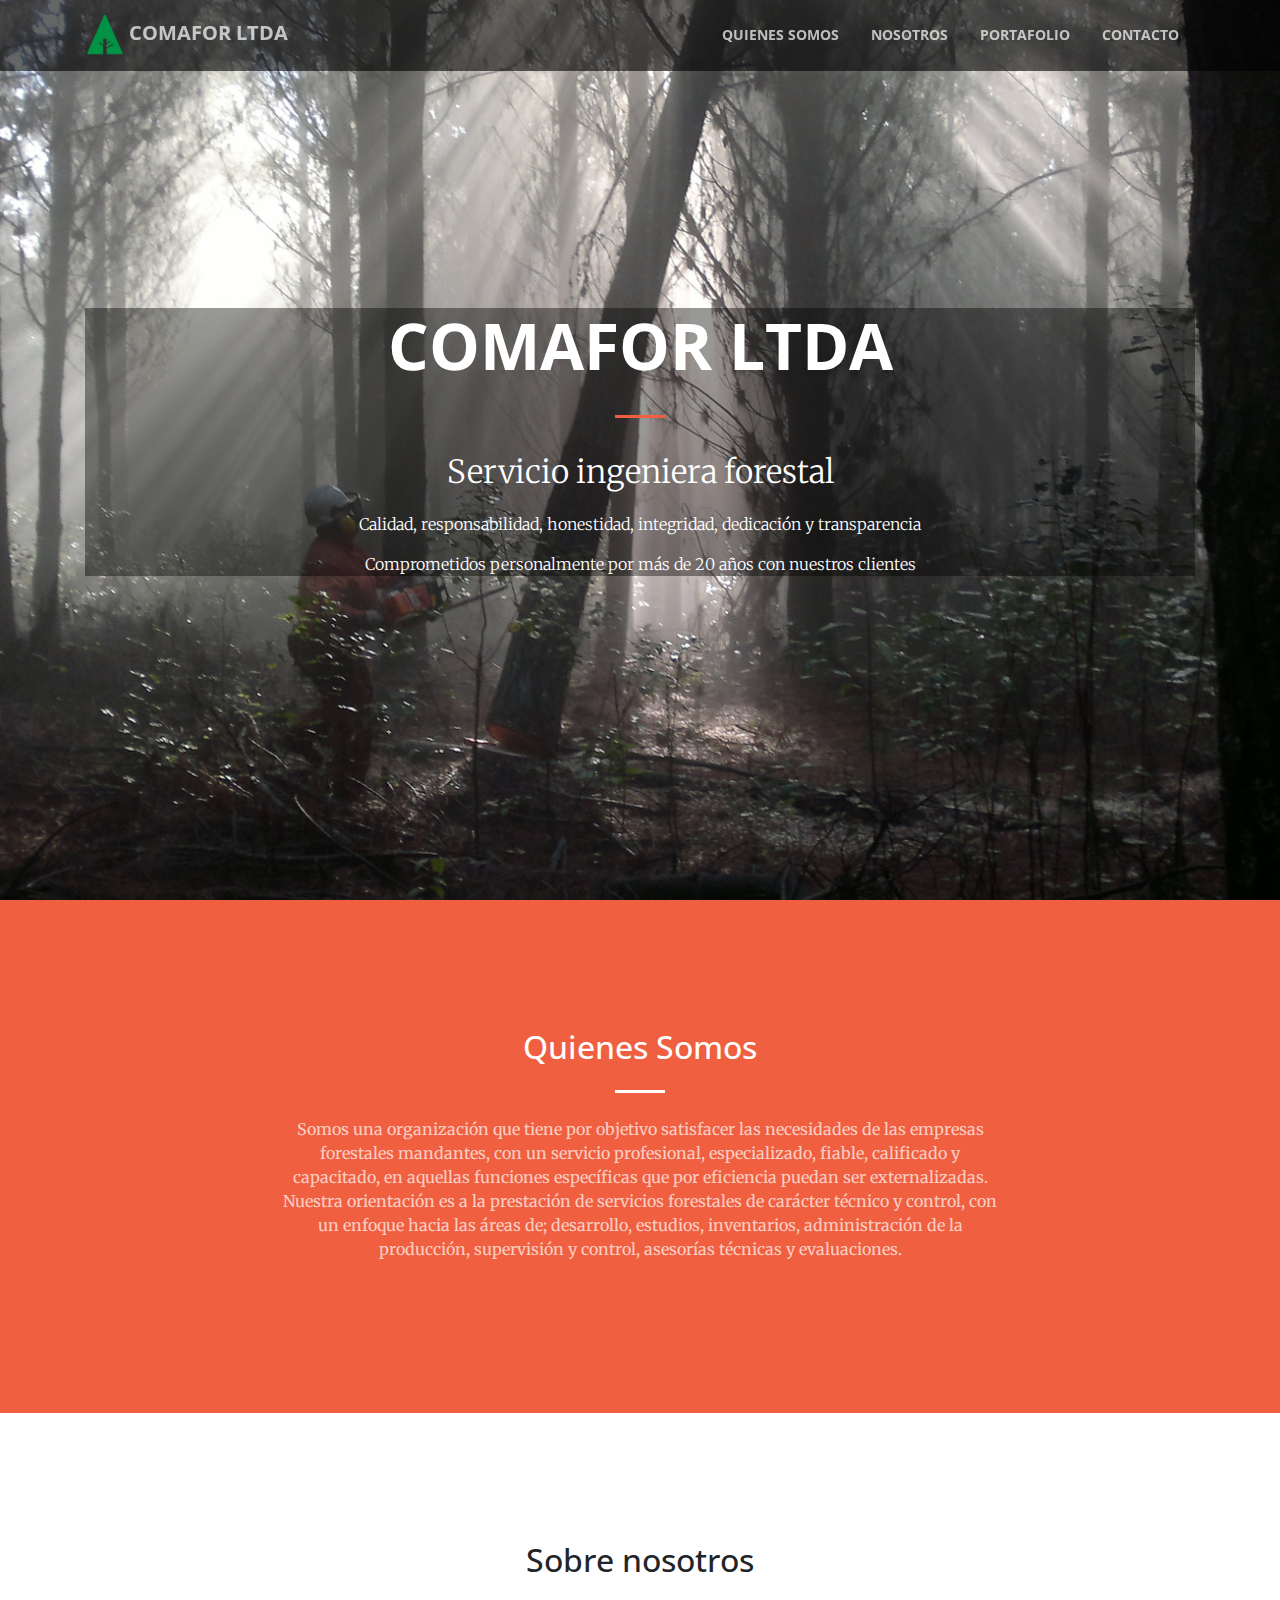
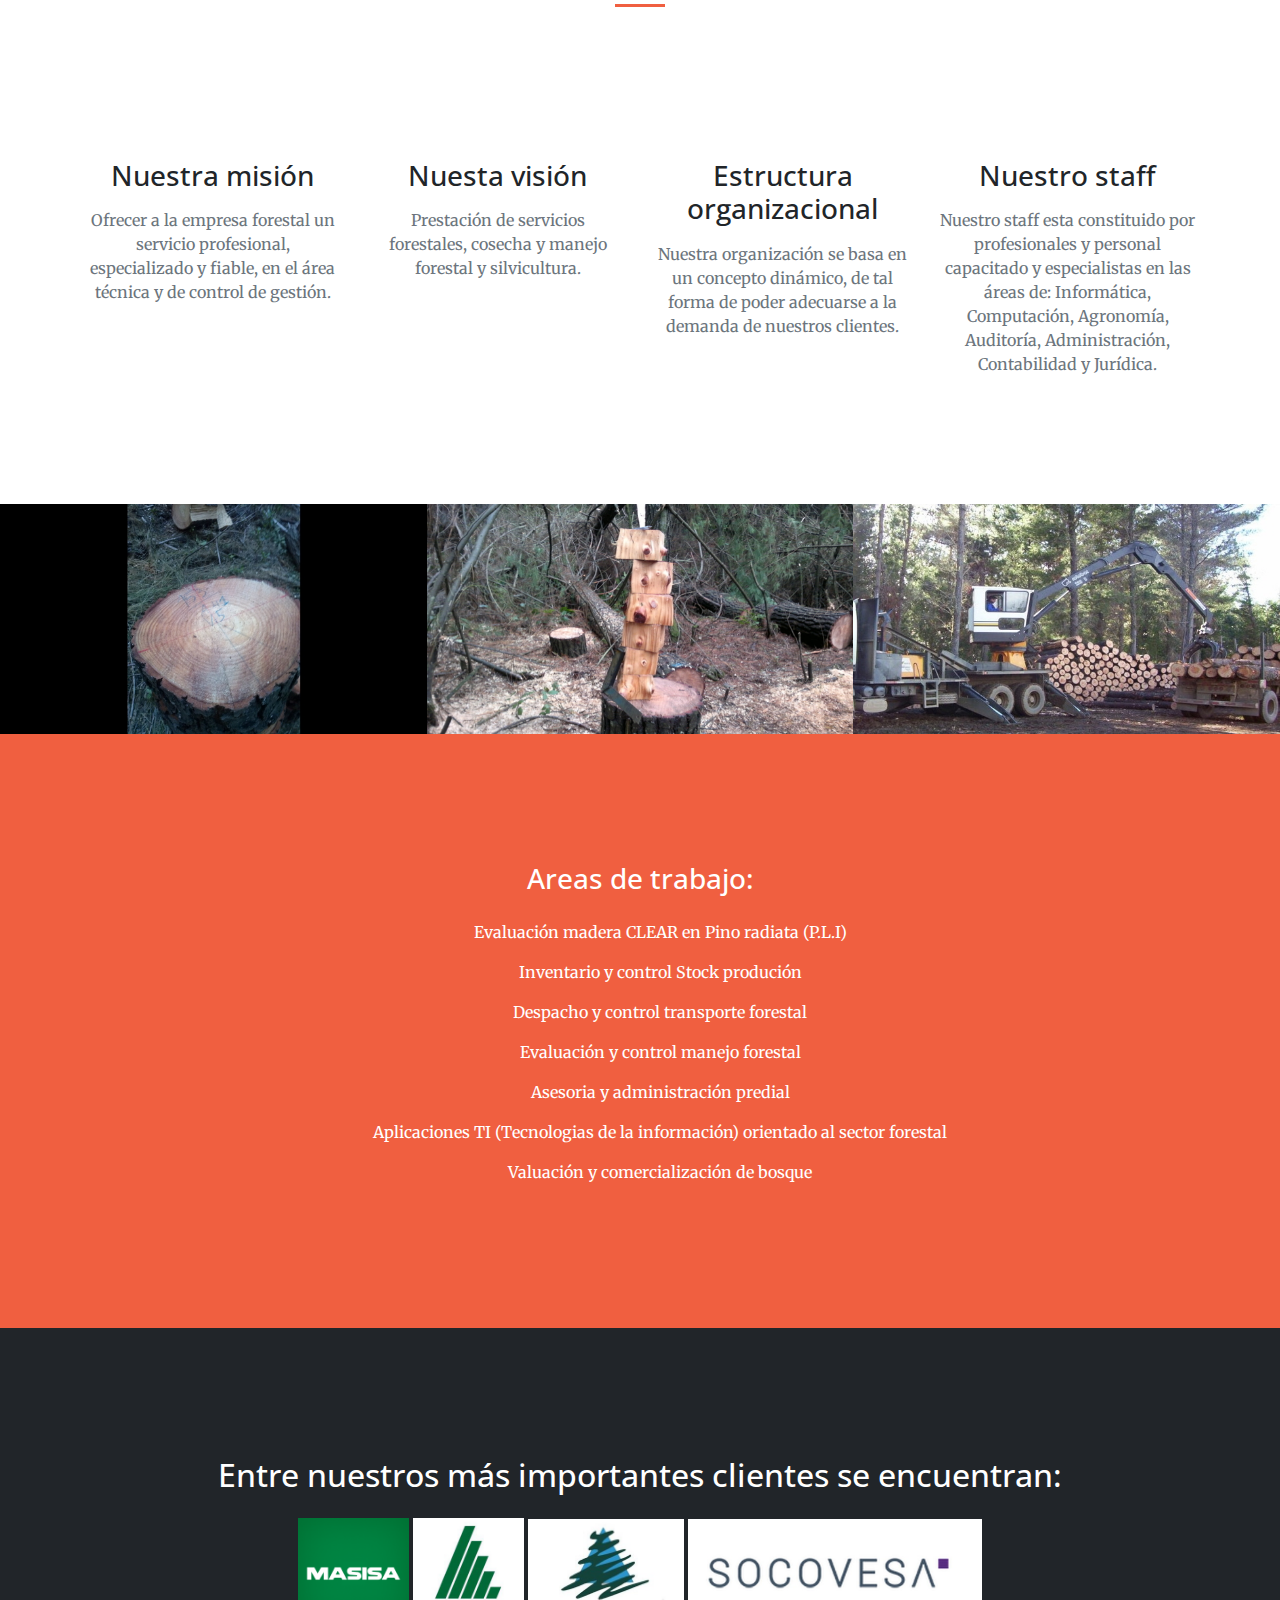
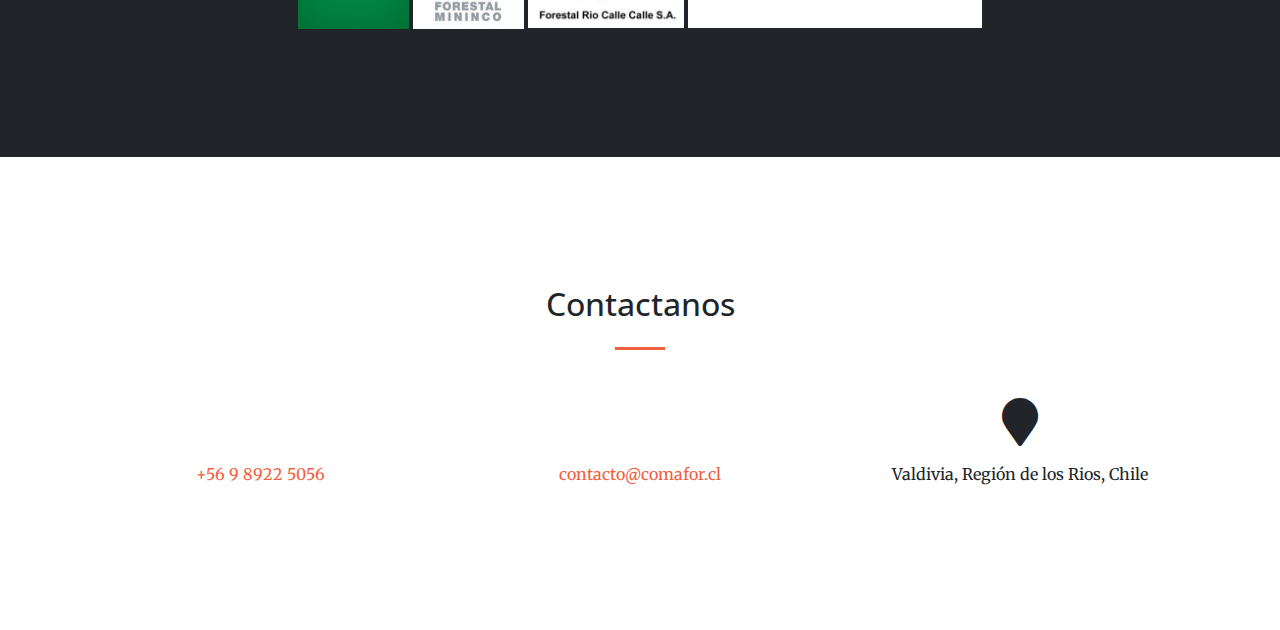
==== commit ea201c6c: "new web" ====
--- a/index.html
+++ b/index.html
@@ -1,168 +1,253 @@
 <!DOCTYPE html>
 <html lang="en">
-<head>
-  <meta http-equiv="Content-Type" content="text/html; charset=UTF-8"/>
-  <meta name="viewport" content="width=device-width, initial-scale=1"/>
-  <title>Comafor Ltda.</title>
-
-  <!-- CSS  -->
-  <link href="https://fonts.googleapis.com/icon?family=Material+Icons" rel="stylesheet">
-  <link href="css/materialize.css" type="text/css" rel="stylesheet" media="screen,projection"/>
-  <link href="css/style.css" type="text/css" rel="stylesheet" media="screen,projection"/>
-</head>
-<body>
-  <nav class="white" role="navigation">
-    <div class="nav-wrapper container">
-      <a id="logo-container" href="#" class="brand-logo"><img class="responsive-img" width="50%" src="comafor_logo.png"></a>
-      <ul class="right hide-on-med-and-down">
-        <li><a href="mailto:contacto@comafor.cl">contacto@comafor.cl</a></li>
-      </ul>
-
-      <ul id="nav-mobile" class="sidenav">
-        <li><a href="mailto:contacto@comafor.cl">contacto@comafor.cl</a></li>
-      </ul>
-      <a href="#" data-target="nav-mobile" class="sidenav-trigger"><i class="material-icons">menu</i></a>
-    </div>
-  </nav>
-
-  <div id="index-banner" class="parallax-container">
-    <div class="section no-pad-bot">
-      <div class="container">
-        <br><br>
-
-        <h1 class="header center indigo-text text-darken-5" style="font-weight:900;">Comafor Ltda</h1>
-        <div class="row center">
-          <h4 class="header col s12  indigo-text text-darken-5" style="font-weight:900;">Servicio ingeniera forestal</h4>
-        </div>
-        
-        <br><br>
-
-      </div>
-    </div>
-    <div class="parallax" style="filter:contrast(80%);"><img src="background1.jpg" alt="Unsplashed background img 1"></div>
-  </div>
-
-
-  <div class="container">
-    <div class="section">
-
-      <!--   Icon Section   -->
-      <div class="row">
-        <div class="col s12 m4">
-          <div class="icon-block">
-            <h2 class="center brown-text"><i class="material-icons">flash_on</i></h2>
-            <h5 class="center">NUESTRA MISIÓN</h5>
-
-            <p class="light">Ofrecer a la empresa forestal un servicio profesional, especializado y fiable, en el área técnica y de control de gestión.</p>
-          </div>
-        </div>
-
-        <div class="col s12 m4">
-          <div class="icon-block">
-            <h2 class="center brown-text"><i class="material-icons">group</i></h2>
-            <h5 class="center">ESTRUCTURA ORGANIZACIONAL</h5>
- 			<p class="light">
-	        	Nuestra organización se basa en un concepto dinámico, de tal forma de poder adecuarse a la demanda de nuestros clientes. Toda nuestra estructura opera mediante un staff de profesionales y personal capacitado a contrata especialistas en las áreas de: Informática, Computación, Agronomía, Auditoría, Administración, Contabilidad y Jurídica.
-	          </p>
-            
-          </div>
-        </div>
-
-        <div class="col s12 m4">
-          <div class="icon-block">
-            <h2 class="center brown-text"><i class="material-icons">settings</i></h2>
-            <h5 class="center">AREA DE TRABAJO</h5>
-
+
+  <head>
+
+    <meta charset="utf-8">
+    <meta name="viewport" content="width=device-width, initial-scale=1, shrink-to-fit=no">
+    <meta name="description" content="">
+    <meta name="author" content="">
+
+    <title>Comafor Ltda.</title>
+
+    <!-- Bootstrap core CSS -->
+    <link href="vendor/bootstrap/css/bootstrap.min.css" rel="stylesheet">
+    <link rel="stylesheet" href="path/to/font-awesome/css/font-awesome.min.css">
+    <!-- Custom fonts for this template -->
+    <link href="vendor/fontawesome-free/css/all.min.css" rel="stylesheet" type="text/css">
+    <link href='https://fonts.googleapis.com/css?family=Open+Sans:300italic,400italic,600italic,700italic,800italic,400,300,600,700,800' rel='stylesheet' type='text/css'>
+    <link href='https://fonts.googleapis.com/css?family=Merriweather:400,300,300italic,400italic,700,700italic,900,900italic' rel='stylesheet' type='text/css'>
+
+    <!-- Plugin CSS -->
+    <link href="vendor/magnific-popup/magnific-popup.css" rel="stylesheet">
+
+    <!-- Custom styles for this template -->
+    <link href="css/creative.min.css" rel="stylesheet">
+
+  </head>
+
+  <body id="page-top">
+
+    <!-- Navigation -->
+    <nav class="navbar navbar-expand-lg navbar-light fixed-top" id="mainNav">
+      <div class="container">
+        <a class="navbar-brand js-scroll-trigger" href="#page-top"><img class="responsive-img" width="10%" src="logo.png"> Comafor Ltda</a>
+        <button class="navbar-toggler navbar-toggler-right" type="button" data-toggle="collapse" data-target="#navbarResponsive" aria-controls="navbarResponsive" aria-expanded="false" aria-label="Toggle navigation">
+          <span class="navbar-toggler-icon"></span>
+        </button>
+        <div class="collapse navbar-collapse" id="navbarResponsive">
+          <ul class="navbar-nav ml-auto">
+            <li class="nav-item">
+              <a class="nav-link js-scroll-trigger" href="#about">Quienes somos</a>
+            </li>
+            <li class="nav-item">
+              <a class="nav-link js-scroll-trigger" href="#services">Nosotros</a>
+            </li>
+            <li class="nav-item">
+              <a class="nav-link js-scroll-trigger" href="#portfolio">Portafolio</a>
+            </li>
+            <li class="nav-item">
+              <a class="nav-link js-scroll-trigger" href="#contact">Contacto</a>
+            </li>
+          </ul>
+        </div>
+      </div>
+    </nav>
+
+    <header class="masthead text-center text-white d-flex">
+      <div class="container my-auto">
+        <div class="row2">
+          <div class="col-lg-10 mx-auto">
+            <h1 class="text-uppercase">
+              <strong>Comafor     Ltda</strong>
+            </h1>
+            <hr>
+          </div>
+          <div class="col-lg-8 mx-auto">
+            <p style="font-size:200%;" >Servicio ingeniera forestal</p>
+            <p style="font-size:100%;" >Calidad, responsabilidad, honestidad, integridad, dedicación y transparencia</p>
+            <p style="font-size:100%;" >Comprometidos personalmente por más de 20 años con nuestros clientes</p>
+            <p></p>
+          </div>
+        </div>
+      </div>
+    </header>
+
+    <section class="bg-primary" id="about">
+      <div class="container">
+        <div class="row">
+          <div class="col-lg-8 mx-auto text-center">
+            <h2 class="section-heading text-white">Quienes Somos</h2>
+            <hr class="light my-4">
+            <p class="text-faded mb-4">Somos una organización que tiene por objetivo satisfacer las necesidades de las empresas forestales mandantes, con un servicio profesional, especializado, fiable, calificado y capacitado, en aquellas funciones específicas que por eficiencia puedan ser externalizadas. Nuestra orientación es a la prestación de servicios forestales de carácter técnico y control, con un enfoque hacia las áreas de; desarrollo, estudios, inventarios, administración de la producción, supervisión y control, asesorías técnicas y evaluaciones.</p>
+           
+          </div>
+        </div>
+      </div>
+    </section>
+
+    <section id="services">
+      <div class="container">
+        <div class="row">
+          <div class="col-lg-12 text-center">
+            <h2 class="section-heading">Sobre nosotros</h2>
+            <hr class="my-4">
+          </div>
+        </div>
+      </div>
+      <div class="container">
+        <div class="row">
+          <div class="col-lg-3 col-md-6 text-center">
+            <div class="service-box mt-5 mx-auto">
+              <i class="fas fa-4x fa-gem text-primary mb-3 sr-icon-1"></i>
+              <h3 class="mb-3">Nuestra misión</h3>
+              <p class="text-muted mb-0">Ofrecer a la empresa forestal un servicio profesional, especializado y fiable, en el área técnica y de control de gestión.</p>
+            </div>
+          </div>
+          <div class="col-lg-3 col-md-6 text-center">
+            <div class="service-box mt-5 mx-auto">
+              <i class="fas fa-4x fa-heart text-primary mb-3 sr-icon-4"></i>
+              <h3 class="mb-3">Nuesta visión</h3>
+              <p class="text-muted mb-0">Prestación de servicios forestales, cosecha y manejo forestal y silvicultura.</p>
+            </div>
+          </div>
+          <div class="col-lg-3 col-md-6 text-center">
+            <div class="service-box mt-5 mx-auto">
+              <i class="fas fa-4x fa-paper-plane text-primary mb-3 sr-icon-2"></i>
+              <h3 class="mb-3">Estructura organizacional</h3>
+              <p class="text-muted mb-0">Nuestra organización se basa en un concepto dinámico, de tal forma de poder adecuarse a la demanda de nuestros clientes.</p>
+            </div>
+          </div>
+          <div class="col-lg-3 col-md-6 text-center">
+            <div class="service-box mt-5 mx-auto">
+              <i class="fas fa-4x fa-code text-primary mb-3 sr-icon-3"></i>
+              <h3 class="mb-3">Nuestro staff</h3>
+              <p class="text-muted mb-0">Nuestro staff esta constituido por profesionales y personal capacitado y especialistas en las áreas de: Informática, Computación, Agronomía, Auditoría, Administración, Contabilidad y Jurídica.</p>
+            </div>
+          </div>
+        </div>
+      </div>
+    </section>
+
+    <section class="p-0" id="portfolio">
+      <div class="container-fluid p-0">
+        <div class="row no-gutters popup-gallery">
+          <div class="col-lg-4 col-sm-6">
+            <a class="portfolio-box" href="img/portfolio/fullsize/1.jpg">
+              <img class="img-fluid" src="img/portfolio/thumbnails/1.jpg" alt="">
+              <div class="portfolio-box-caption">
+                <div class="portfolio-box-caption-content">
+                  <div class="project-category text-faded">
+                    Categoria
+                  </div>
+                  <div class="project-name">
+                    Evaluación madera CLEAR en Pino radiata (P.L.I).
+                  </div>
+                </div>
+              </div>
+            </a>
+          </div>
+          <div class="col-lg-4 col-sm-6">
+            <a class="portfolio-box" href="img/portfolio/fullsize/2.jpg">
+              <img class="img-fluid" src="img/portfolio/thumbnails/2.jpg" alt="">
+              <div class="portfolio-box-caption">
+                <div class="portfolio-box-caption-content">
+                  <div class="project-category text-faded">
+                    Categoria
+                  </div>
+                  <div class="project-name">
+                    Evaluación madera CLEAR en Pino radiata (P.L.I).
+                  </div>
+                </div>
+              </div>
+            </a>
+          </div>
+          <div class="col-lg-4 col-sm-6">
+            <a class="portfolio-box" href="img/portfolio/fullsize/3.jpg">
+              <img class="img-fluid" src="img/portfolio/thumbnails/3.jpg" alt="">
+              <div class="portfolio-box-caption">
+                <div class="portfolio-box-caption-content">
+                  <div class="project-category text-faded">
+                    Categoria
+                  </div>
+                  <div class="project-name">
+                    Despacho y control transporte forestal.
+                  </div>
+                </div>
+              </div>
+            </a>
+          </div>
+        </div>
+      </div>
+    </section>
+	<section class="bg-primary text-white">
+      <div class="container text-center">
+        <h3 class="mb-4">Areas de trabajo:</h3>
             <p class="light">
             	<ul class="collection">
-					<li class="collection-item">Evaluación madera CLEAR en Pino radiata (P.L.I) </li>
-				    <li class="collection-item">Inventario y control Stock produción</li>
-				    <li class="collection-item">Despacho y control transporte forestal</li>
-				    <li class="collection-item">Evaluación y control manejo forestal</li>
-				    <li class="collection-item">Asesoria y administración predial</li>
-				    <li class="collection-item">Aplicaciones TI (Tecnologias de la información) orientado al sector forestal</li>
-				    <li class="collection-item">Valuación y comercialización de bosque</li>
+					<p>Evaluación madera CLEAR en Pino radiata (P.L.I) </p>
+				    <p>Inventario y control Stock produción</p>
+				    <p>Despacho y control transporte forestal</li>
+				    <p>Evaluación y control manejo forestal</p>
+				    <p>Asesoria y administración predial</p>
+				    <p>Aplicaciones TI (Tecnologias de la información) orientado al sector forestal</p>
+				    <p>Valuación y comercialización de bosque</p>
 				</ul> 
             </p>
-          </div>
-        </div>
-      </div>
-
-    </div>
-  </div>
-
-
-  <div class="parallax-container valign-wrapper">
-    <div class="section no-pad-bot">
-      <div class="container">
-        <div class="row center">
-          <h5 class="header col s12 indigo-text text-darken-5" style="font-weight:900;"> Comprometidos personalmente por más de 20 años con nuestros clientes </h5>
-        </div>
-      </div>
-    </div>
-    <div class="parallax" style="filter:contrast(80%);"><img src="background2.jpg" alt="Unsplashed background img 2"></div>
-  </div>
-
-  <div class="container">
-    <div class="section">
-
-      <div class="row">
-        <div class="col s12 center">
-          <h3><i class="mdi-content-send brown-text"></i></h3>
-          <h4>Quienes Somos</h4>
-         	<p class="left-align light">
-         		Somos una organización que tiene por objetivo satisfacer las necesidades de las empresas forestales mandantes, con un servicio profesional, especializado, fiable, calificado y capacitado, en aquellas funciones específicas que por eficiencia puedan ser externalizada. 
- 				Nuestra orientación es a la prestación de servicios forestales de carácter técnico y control, con un enfoque hacia las áreas de; desarrollo, estudios, inventarios, administración de la producción, supervisión y control, asesorías técnicas y evaluaciones. 
- 			</p>
- 			<p class="left-align light">
- 				Algunos de nuestros más importantes clientes se encuentran:
- 			</p>
- 			<a href="https://www.masisa.com/chi/"><img class="responsive-img" width="10%" src="masisa_logo.png"></a>
- 			<a href="http://www.forestalmininco.cl/"><img class="responsive-img" width="10%" src="mininco_logo.jpg"></a>
- 			<a href="http://www.frcc.cl/wordpress/"><img class="responsive-img" width="15%" src="callecalle_logo.jpg"></a>
- 			<a href="http://www.socovesa.cl/"><img class="responsive-img" width="25%" src="socovesa_logo.jpg"></a>
-        </div>
-      </div>
-
-    </div>
-  </div>
-
-
-  <div class="parallax-container valign-wrapper">
-    <div class="section no-pad-bot">
-      <div class="container">
-        <div class="row center">
-          <h5 class="header col s12 indigo-text text-darken-5" style="font-weight:900;"> Mejoramiento continuo, innovación, proyección a largo plazo, respeto por las personas y medio ambiente </h5>
-        </div>
-      </div>
-    </div>
-    <div class="parallax" style="filter:contrast(80%);"><img src="background3.jpg" alt="Unsplashed background img 3"></div>
-  </div>
-
-  <footer class="page-footer teal">
-    <div class="container">
-      <div class="row">
-        <div class="col l6 s12">
-          <h3 class="white-text">Contactanos</h3>
-          <a href="mailto:contacto@comafor.cl"><h5 class="grey-text text-lighten-4" style="font-size:900"><i class="material-icons">mail</i>  contacto@comafor.cl</h5></a>
-          <a href="tel:+56989225056"><h5 class="grey-text text-lighten-4"><i class="material-icons">phone</i> +569 8922 5056</h5></a>
-		  <a href="https://www.facebook.com/comafor"><h5 class="grey-text text-lighten-4"><i class="material-icons">thumb_up</i> /comafor</h5></a>
-		  <h5 class="grey-text text-lighten-4"><i class="material-icons">place</i> Valdivia, Región de los Rios, Chile</h5></a>
-          
-        </div>
-        </div>
-    </div>
-    <div class="footer-copyright">
-      <div class="container">
-      </div>
-    </div>
-  </footer>
-
-
-  <!--  Scripts-->
-  <script src="https://code.jquery.com/jquery-2.1.1.min.js"></script>
-  <script src="js/materialize.js"></script>
-  <script src="js/init.js"></script>
+       </div>
+    </section>
+    <section class="bg-dark text-white">
+      <div class="container text-center">
+        <h2 class="mb-4">Entre nuestros más importantes clientes se encuentran:</h2>
+        <a href="https://www.masisa.com/chi/"><img class="responsive-img" width="10%" src="masisa_logo.png"></a>
+		<a href="http://www.forestalmininco.cl/"><img class="responsive-img" width="10%" src="mininco_logo.jpg"></a>
+		<a href="http://www.frcc.cl/wordpress/"><img class="responsive-img" width="14%" src="callecalle_logo.jpg"></a>
+		<a href="http://www.socovesa.cl/"><img class="responsive-img" width="26.5%" src="socovesa_logo.jpg"></a>
+      </div>
+    </section>
+
+    <section id="contact">
+      <div class="container">
+        <div class="row">
+          <div class="col-lg-8 mx-auto text-center">
+            <h2 class="section-heading">Contactanos</h2>
+            <hr class="my-4">
+            <p class="mb-5"></p>
+          </div>
+        </div>
+        <div class="row">
+          <div class="col-lg-4 ml-auto text-center">
+            <i class="fas fa-phone fa-3x mb-3 sr-contact-1"></i>
+            <p><a href="tel:+56989225056">+56 9 8922 5056</a></p>
+          </div>
+          <div class="col-lg-4 mr-auto text-center">
+            <i class="fas fa-envelope fa-3x mb-3 sr-contact-2"></i>
+            <p>
+              <a href="mailto:contacto@comafor.cl">contacto@comafor.cl</a>
+            </p>
+          </div>
+          <div class="col-lg-4 mr-auto text-center">
+           <i class="fa fa-map-marker fa-3x mb-3 sr-contact-3"></i>
+            <p>
+              Valdivia, Región de los Rios, Chile
+            </p>
+          </div>
+        </div>
+      </div>
+    </section>
+
+    <!-- Bootstrap core JavaScript -->
+    <script src="vendor/jquery/jquery.min.js"></script>
+    <script src="vendor/bootstrap/js/bootstrap.bundle.min.js"></script>
+
+    <!-- Plugin JavaScript -->
+    <script src="vendor/jquery-easing/jquery.easing.min.js"></script>
+    <script src="vendor/scrollreveal/scrollreveal.min.js"></script>
+    <script src="vendor/magnific-popup/jquery.magnific-popup.min.js"></script>
+
+    <!-- Custom scripts for this template -->
+    <script src="js/creative.min.js"></script>
 
   </body>
+
 </html>
--- a/vendor/fontawesome-free/css/all.min.css
+++ b/vendor/fontawesome-free/css/all.min.css
@@ -0,0 +1,5 @@
+/*!
+ * Font Awesome Free 5.3.1 by @fontawesome - https://fontawesome.com
+ * License - https://fontawesome.com/license/free (Icons: CC BY 4.0, Fonts: SIL OFL 1.1, Code: MIT License)
+ */
+.fa,.fab,.fal,.far,.fas{-moz-osx-font-smoothing:grayscale;-webkit-font-smoothing:antialiased;display:inline-block;font-style:normal;font-variant:normal;text-rendering:auto;line-height:1}.fa-lg{font-size:1.33333em;line-height:.75em;vertical-align:-.0667em}.fa-xs{font-size:.75em}.fa-sm{font-size:.875em}.fa-1x{font-size:1em}.fa-2x{font-size:2em}.fa-3x{font-size:3em}.fa-4x{font-size:4em}.fa-5x{font-size:5em}.fa-6x{font-size:6em}.fa-7x{font-size:7em}.fa-8x{font-size:8em}.fa-9x{font-size:9em}.fa-10x{font-size:10em}.fa-fw{text-align:center;width:1.25em}.fa-ul{list-style-type:none;margin-left:2.5em;padding-left:0}.fa-ul>li{position:relative}.fa-li{left:-2em;position:absolute;text-align:center;width:2em;line-height:inherit}.fa-border{border:.08em solid #eee;border-radius:.1em;padding:.2em .25em .15em}.fa-pull-left{float:left}.fa-pull-right{float:right}.fa.fa-pull-left,.fab.fa-pull-left,.fal.fa-pull-left,.far.fa-pull-left,.fas.fa-pull-left{margin-right:.3em}.fa.fa-pull-right,.fab.fa-pull-right,.fal.fa-pull-right,.far.fa-pull-right,.fas.fa-pull-right{margin-left:.3em}.fa-spin{animation:fa-spin 2s infinite linear}.fa-pulse{animation:fa-spin 1s infinite steps(8)}@keyframes fa-spin{0%{transform:rotate(0deg)}to{transform:rotate(1turn)}}.fa-rotate-90{-ms-filter:"progid:DXImageTransform.Microsoft.BasicImage(rotation=1)";transform:rotate(90deg)}.fa-rotate-180{-ms-filter:"progid:DXImageTransform.Microsoft.BasicImage(rotation=2)";transform:rotate(180deg)}.fa-rotate-270{-ms-filter:"progid:DXImageTransform.Microsoft.BasicImage(rotation=3)";transform:rotate(270deg)}.fa-flip-horizontal{-ms-filter:"progid:DXImageTransform.Microsoft.BasicImage(rotation=0, mirror=1)";transform:scaleX(-1)}.fa-flip-vertical{transform:scaleY(-1)}.fa-flip-horizontal.fa-flip-vertical,.fa-flip-vertical{-ms-filter:"progid:DXImageTransform.Microsoft.BasicImage(rotation=2, mirror=1)"}.fa-flip-horizontal.fa-flip-vertical{transform:scale(-1)}:root .fa-flip-horizontal,:root .fa-flip-vertical,:root .fa-rotate-90,:root .fa-rotate-180,:root .fa-rotate-270{-webkit-filter:none;filter:none}.fa-stack{display:inline-block;height:2em;line-height:2em;position:relative;vertical-align:middle;width:2em}.fa-stack-1x,.fa-stack-2x{left:0;position:absolute;text-align:center;width:100%}.fa-stack-1x{line-height:inherit}.fa-stack-2x{font-size:2em}.fa-inverse{color:#fff}.fa-500px:before{content:"\f26e"}.fa-accessible-icon:before{content:"\f368"}.fa-accusoft:before{content:"\f369"}.fa-ad:before{content:"\f641"}.fa-address-book:before{content:"\f2b9"}.fa-address-card:before{content:"\f2bb"}.fa-adjust:before{content:"\f042"}.fa-adn:before{content:"\f170"}.fa-adversal:before{content:"\f36a"}.fa-affiliatetheme:before{content:"\f36b"}.fa-air-freshener:before{content:"\f5d0"}.fa-algolia:before{content:"\f36c"}.fa-align-center:before{content:"\f037"}.fa-align-justify:before{content:"\f039"}.fa-align-left:before{content:"\f036"}.fa-align-right:before{content:"\f038"}.fa-alipay:before{content:"\f642"}.fa-allergies:before{content:"\f461"}.fa-amazon:before{content:"\f270"}.fa-amazon-pay:before{content:"\f42c"}.fa-ambulance:before{content:"\f0f9"}.fa-american-sign-language-interpreting:before{content:"\f2a3"}.fa-amilia:before{content:"\f36d"}.fa-anchor:before{content:"\f13d"}.fa-android:before{content:"\f17b"}.fa-angellist:before{content:"\f209"}.fa-angle-double-down:before{content:"\f103"}.fa-angle-double-left:before{content:"\f100"}.fa-angle-double-right:before{content:"\f101"}.fa-angle-double-up:before{content:"\f102"}.fa-angle-down:before{content:"\f107"}.fa-angle-left:before{content:"\f104"}.fa-angle-right:before{content:"\f105"}.fa-angle-up:before{content:"\f106"}.fa-angry:before{content:"\f556"}.fa-angrycreative:before{content:"\f36e"}.fa-angular:before{content:"\f420"}.fa-ankh:before{content:"\f644"}.fa-app-store:before{content:"\f36f"}.fa-app-store-ios:before{content:"\f370"}.fa-apper:before{content:"\f371"}.fa-apple:before{content:"\f179"}.fa-apple-alt:before{content:"\f5d1"}.fa-apple-pay:before{content:"\f415"}.fa-archive:before{content:"\f187"}.fa-archway:before{content:"\f557"}.fa-arrow-alt-circle-down:before{content:"\f358"}.fa-arrow-alt-circle-left:before{content:"\f359"}.fa-arrow-alt-circle-right:before{content:"\f35a"}.fa-arrow-alt-circle-up:before{content:"\f35b"}.fa-arrow-circle-down:before{content:"\f0ab"}.fa-arrow-circle-left:before{content:"\f0a8"}.fa-arrow-circle-right:before{content:"\f0a9"}.fa-arrow-circle-up:before{content:"\f0aa"}.fa-arrow-down:before{content:"\f063"}.fa-arrow-left:before{content:"\f060"}.fa-arrow-right:before{content:"\f061"}.fa-arrow-up:before{content:"\f062"}.fa-arrows-alt:before{content:"\f0b2"}.fa-arrows-alt-h:before{content:"\f337"}.fa-arrows-alt-v:before{content:"\f338"}.fa-assistive-listening-systems:before{content:"\f2a2"}.fa-asterisk:before{content:"\f069"}.fa-asymmetrik:before{content:"\f372"}.fa-at:before{content:"\f1fa"}.fa-atlas:before{content:"\f558"}.fa-atom:before{content:"\f5d2"}.fa-audible:before{content:"\f373"}.fa-audio-description:before{content:"\f29e"}.fa-autoprefixer:before{content:"\f41c"}.fa-avianex:before{content:"\f374"}.fa-aviato:before{content:"\f421"}.fa-award:before{content:"\f559"}.fa-aws:before{content:"\f375"}.fa-backspace:before{content:"\f55a"}.fa-backward:before{content:"\f04a"}.fa-balance-scale:before{content:"\f24e"}.fa-ban:before{content:"\f05e"}.fa-band-aid:before{content:"\f462"}.fa-bandcamp:before{content:"\f2d5"}.fa-barcode:before{content:"\f02a"}.fa-bars:before{content:"\f0c9"}.fa-baseball-ball:before{content:"\f433"}.fa-basketball-ball:before{content:"\f434"}.fa-bath:before{content:"\f2cd"}.fa-battery-empty:before{content:"\f244"}.fa-battery-full:before{content:"\f240"}.fa-battery-half:before{content:"\f242"}.fa-battery-quarter:before{content:"\f243"}.fa-battery-three-quarters:before{content:"\f241"}.fa-bed:before{content:"\f236"}.fa-beer:before{content:"\f0fc"}.fa-behance:before{content:"\f1b4"}.fa-behance-square:before{content:"\f1b5"}.fa-bell:before{content:"\f0f3"}.fa-bell-slash:before{content:"\f1f6"}.fa-bezier-curve:before{content:"\f55b"}.fa-bible:before{content:"\f647"}.fa-bicycle:before{content:"\f206"}.fa-bimobject:before{content:"\f378"}.fa-binoculars:before{content:"\f1e5"}.fa-birthday-cake:before{content:"\f1fd"}.fa-bitbucket:before{content:"\f171"}.fa-bitcoin:before{content:"\f379"}.fa-bity:before{content:"\f37a"}.fa-black-tie:before{content:"\f27e"}.fa-blackberry:before{content:"\f37b"}.fa-blender:before{content:"\f517"}.fa-blind:before{content:"\f29d"}.fa-blogger:before{content:"\f37c"}.fa-blogger-b:before{content:"\f37d"}.fa-bluetooth:before{content:"\f293"}.fa-bluetooth-b:before{content:"\f294"}.fa-bold:before{content:"\f032"}.fa-bolt:before{content:"\f0e7"}.fa-bomb:before{content:"\f1e2"}.fa-bone:before{content:"\f5d7"}.fa-bong:before{content:"\f55c"}.fa-book:before{content:"\f02d"}.fa-book-open:before{content:"\f518"}.fa-book-reader:before{content:"\f5da"}.fa-bookmark:before{content:"\f02e"}.fa-bowling-ball:before{content:"\f436"}.fa-box:before{content:"\f466"}.fa-box-open:before{content:"\f49e"}.fa-boxes:before{content:"\f468"}.fa-braille:before{content:"\f2a1"}.fa-brain:before{content:"\f5dc"}.fa-briefcase:before{content:"\f0b1"}.fa-briefcase-medical:before{content:"\f469"}.fa-broadcast-tower:before{content:"\f519"}.fa-broom:before{content:"\f51a"}.fa-brush:before{content:"\f55d"}.fa-btc:before{content:"\f15a"}.fa-bug:before{content:"\f188"}.fa-building:before{content:"\f1ad"}.fa-bullhorn:before{content:"\f0a1"}.fa-bullseye:before{content:"\f140"}.fa-burn:before{content:"\f46a"}.fa-buromobelexperte:before{content:"\f37f"}.fa-bus:before{content:"\f207"}.fa-bus-alt:before{content:"\f55e"}.fa-business-time:before{content:"\f64a"}.fa-buysellads:before{content:"\f20d"}.fa-calculator:before{content:"\f1ec"}.fa-calendar:before{content:"\f133"}.fa-calendar-alt:before{content:"\f073"}.fa-calendar-check:before{content:"\f274"}.fa-calendar-minus:before{content:"\f272"}.fa-calendar-plus:before{content:"\f271"}.fa-calendar-times:before{content:"\f273"}.fa-camera:before{content:"\f030"}.fa-camera-retro:before{content:"\f083"}.fa-cannabis:before{content:"\f55f"}.fa-capsules:before{content:"\f46b"}.fa-car:before{content:"\f1b9"}.fa-car-alt:before{content:"\f5de"}.fa-car-battery:before{content:"\f5df"}.fa-car-crash:before{content:"\f5e1"}.fa-car-side:before{content:"\f5e4"}.fa-caret-down:before{content:"\f0d7"}.fa-caret-left:before{content:"\f0d9"}.fa-caret-right:before{content:"\f0da"}.fa-caret-square-down:before{content:"\f150"}.fa-caret-square-left:before{content:"\f191"}.fa-caret-square-right:before{content:"\f152"}.fa-caret-square-up:before{content:"\f151"}.fa-caret-up:before{content:"\f0d8"}.fa-cart-arrow-down:before{content:"\f218"}.fa-cart-plus:before{content:"\f217"}.fa-cc-amazon-pay:before{content:"\f42d"}.fa-cc-amex:before{content:"\f1f3"}.fa-cc-apple-pay:before{content:"\f416"}.fa-cc-diners-club:before{content:"\f24c"}.fa-cc-discover:before{content:"\f1f2"}.fa-cc-jcb:before{content:"\f24b"}.fa-cc-mastercard:before{content:"\f1f1"}.fa-cc-paypal:before{content:"\f1f4"}.fa-cc-stripe:before{content:"\f1f5"}.fa-cc-visa:before{content:"\f1f0"}.fa-centercode:before{content:"\f380"}.fa-certificate:before{content:"\f0a3"}.fa-chalkboard:before{content:"\f51b"}.fa-chalkboard-teacher:before{content:"\f51c"}.fa-charging-station:before{content:"\f5e7"}.fa-chart-area:before{content:"\f1fe"}.fa-chart-bar:before{content:"\f080"}.fa-chart-line:before{content:"\f201"}.fa-chart-pie:before{content:"\f200"}.fa-check:before{content:"\f00c"}.fa-check-circle:before{content:"\f058"}.fa-check-double:before{content:"\f560"}.fa-check-square:before{content:"\f14a"}.fa-chess:before{content:"\f439"}.fa-chess-bishop:before{content:"\f43a"}.fa-chess-board:before{content:"\f43c"}.fa-chess-king:before{content:"\f43f"}.fa-chess-knight:before{content:"\f441"}.fa-chess-pawn:before{content:"\f443"}.fa-chess-queen:before{content:"\f445"}.fa-chess-rook:before{content:"\f447"}.fa-chevron-circle-down:before{content:"\f13a"}.fa-chevron-circle-left:before{content:"\f137"}.fa-chevron-circle-right:before{content:"\f138"}.fa-chevron-circle-up:before{content:"\f139"}.fa-chevron-down:before{content:"\f078"}.fa-chevron-left:before{content:"\f053"}.fa-chevron-right:before{content:"\f054"}.fa-chevron-up:before{content:"\f077"}.fa-child:before{content:"\f1ae"}.fa-chrome:before{content:"\f268"}.fa-church:before{content:"\f51d"}.fa-circle:before{content:"\f111"}.fa-circle-notch:before{content:"\f1ce"}.fa-city:before{content:"\f64f"}.fa-clipboard:before{content:"\f328"}.fa-clipboard-check:before{content:"\f46c"}.fa-clipboard-list:before{content:"\f46d"}.fa-clock:before{content:"\f017"}.fa-clone:before{content:"\f24d"}.fa-closed-captioning:before{content:"\f20a"}.fa-cloud:before{content:"\f0c2"}.fa-cloud-download-alt:before{content:"\f381"}.fa-cloud-upload-alt:before{content:"\f382"}.fa-cloudscale:before{content:"\f383"}.fa-cloudsmith:before{content:"\f384"}.fa-cloudversify:before{content:"\f385"}.fa-cocktail:before{content:"\f561"}.fa-code:before{content:"\f121"}.fa-code-branch:before{content:"\f126"}.fa-codepen:before{content:"\f1cb"}.fa-codiepie:before{content:"\f284"}.fa-coffee:before{content:"\f0f4"}.fa-cog:before{content:"\f013"}.fa-cogs:before{content:"\f085"}.fa-coins:before{content:"\f51e"}.fa-columns:before{content:"\f0db"}.fa-comment:before{content:"\f075"}.fa-comment-alt:before{content:"\f27a"}.fa-comment-dollar:before{content:"\f651"}.fa-comment-dots:before{content:"\f4ad"}.fa-comment-slash:before{content:"\f4b3"}.fa-comments:before{content:"\f086"}.fa-comments-dollar:before{content:"\f653"}.fa-compact-disc:before{content:"\f51f"}.fa-compass:before{content:"\f14e"}.fa-compress:before{content:"\f066"}.fa-concierge-bell:before{content:"\f562"}.fa-connectdevelop:before{content:"\f20e"}.fa-contao:before{content:"\f26d"}.fa-cookie:before{content:"\f563"}.fa-cookie-bite:before{content:"\f564"}.fa-copy:before{content:"\f0c5"}.fa-copyright:before{content:"\f1f9"}.fa-couch:before{content:"\f4b8"}.fa-cpanel:before{content:"\f388"}.fa-creative-commons:before{content:"\f25e"}.fa-creative-commons-by:before{content:"\f4e7"}.fa-creative-commons-nc:before{content:"\f4e8"}.fa-creative-commons-nc-eu:before{content:"\f4e9"}.fa-creative-commons-nc-jp:before{content:"\f4ea"}.fa-creative-commons-nd:before{content:"\f4eb"}.fa-creative-commons-pd:before{content:"\f4ec"}.fa-creative-commons-pd-alt:before{content:"\f4ed"}.fa-creative-commons-remix:before{content:"\f4ee"}.fa-creative-commons-sa:before{content:"\f4ef"}.fa-creative-commons-sampling:before{content:"\f4f0"}.fa-creative-commons-sampling-plus:before{content:"\f4f1"}.fa-creative-commons-share:before{content:"\f4f2"}.fa-credit-card:before{content:"\f09d"}.fa-crop:before{content:"\f125"}.fa-crop-alt:before{content:"\f565"}.fa-cross:before{content:"\f654"}.fa-crosshairs:before{content:"\f05b"}.fa-crow:before{content:"\f520"}.fa-crown:before{content:"\f521"}.fa-css3:before{content:"\f13c"}.fa-css3-alt:before{content:"\f38b"}.fa-cube:before{content:"\f1b2"}.fa-cubes:before{content:"\f1b3"}.fa-cut:before{content:"\f0c4"}.fa-cuttlefish:before{content:"\f38c"}.fa-d-and-d:before{content:"\f38d"}.fa-dashcube:before{content:"\f210"}.fa-database:before{content:"\f1c0"}.fa-deaf:before{content:"\f2a4"}.fa-delicious:before{content:"\f1a5"}.fa-deploydog:before{content:"\f38e"}.fa-deskpro:before{content:"\f38f"}.fa-desktop:before{content:"\f108"}.fa-deviantart:before{content:"\f1bd"}.fa-dharmachakra:before{content:"\f655"}.fa-diagnoses:before{content:"\f470"}.fa-dice:before{content:"\f522"}.fa-dice-five:before{content:"\f523"}.fa-dice-four:before{content:"\f524"}.fa-dice-one:before{content:"\f525"}.fa-dice-six:before{content:"\f526"}.fa-dice-three:before{content:"\f527"}.fa-dice-two:before{content:"\f528"}.fa-digg:before{content:"\f1a6"}.fa-digital-ocean:before{content:"\f391"}.fa-digital-tachograph:before{content:"\f566"}.fa-directions:before{content:"\f5eb"}.fa-discord:before{content:"\f392"}.fa-discourse:before{content:"\f393"}.fa-divide:before{content:"\f529"}.fa-dizzy:before{content:"\f567"}.fa-dna:before{content:"\f471"}.fa-dochub:before{content:"\f394"}.fa-docker:before{content:"\f395"}.fa-dollar-sign:before{content:"\f155"}.fa-dolly:before{content:"\f472"}.fa-dolly-flatbed:before{content:"\f474"}.fa-donate:before{content:"\f4b9"}.fa-door-closed:before{content:"\f52a"}.fa-door-open:before{content:"\f52b"}.fa-dot-circle:before{content:"\f192"}.fa-dove:before{content:"\f4ba"}.fa-download:before{content:"\f019"}.fa-draft2digital:before{content:"\f396"}.fa-drafting-compass:before{content:"\f568"}.fa-draw-polygon:before{content:"\f5ee"}.fa-dribbble:before{content:"\f17d"}.fa-dribbble-square:before{content:"\f397"}.fa-dropbox:before{content:"\f16b"}.fa-drum:before{content:"\f569"}.fa-drum-steelpan:before{content:"\f56a"}.fa-drupal:before{content:"\f1a9"}.fa-dumbbell:before{content:"\f44b"}.fa-dyalog:before{content:"\f399"}.fa-earlybirds:before{content:"\f39a"}.fa-ebay:before{content:"\f4f4"}.fa-edge:before{content:"\f282"}.fa-edit:before{content:"\f044"}.fa-eject:before{content:"\f052"}.fa-elementor:before{content:"\f430"}.fa-ellipsis-h:before{content:"\f141"}.fa-ellipsis-v:before{content:"\f142"}.fa-ello:before{content:"\f5f1"}.fa-ember:before{content:"\f423"}.fa-empire:before{content:"\f1d1"}.fa-envelope:before{content:"\f0e0"}.fa-envelope-open:before{content:"\f2b6"}.fa-envelope-open-text:before{content:"\f658"}.fa-envelope-square:before{content:"\f199"}.fa-envira:before{content:"\f299"}.fa-equals:before{content:"\f52c"}.fa-eraser:before{content:"\f12d"}.fa-erlang:before{content:"\f39d"}.fa-ethereum:before{content:"\f42e"}.fa-etsy:before{content:"\f2d7"}.fa-euro-sign:before{content:"\f153"}.fa-exchange-alt:before{content:"\f362"}.fa-exclamation:before{content:"\f12a"}.fa-exclamation-circle:before{content:"\f06a"}.fa-exclamation-triangle:before{content:"\f071"}.fa-expand:before{content:"\f065"}.fa-expand-arrows-alt:before{content:"\f31e"}.fa-expeditedssl:before{content:"\f23e"}.fa-external-link-alt:before{content:"\f35d"}.fa-external-link-square-alt:before{content:"\f360"}.fa-eye:before{content:"\f06e"}.fa-eye-dropper:before{content:"\f1fb"}.fa-eye-slash:before{content:"\f070"}.fa-facebook:before{content:"\f09a"}.fa-facebook-f:before{content:"\f39e"}.fa-facebook-messenger:before{content:"\f39f"}.fa-facebook-square:before{content:"\f082"}.fa-fast-backward:before{content:"\f049"}.fa-fast-forward:before{content:"\f050"}.fa-fax:before{content:"\f1ac"}.fa-feather:before{content:"\f52d"}.fa-feather-alt:before{content:"\f56b"}.fa-female:before{content:"\f182"}.fa-fighter-jet:before{content:"\f0fb"}.fa-file:before{content:"\f15b"}.fa-file-alt:before{content:"\f15c"}.fa-file-archive:before{content:"\f1c6"}.fa-file-audio:before{content:"\f1c7"}.fa-file-code:before{content:"\f1c9"}.fa-file-contract:before{content:"\f56c"}.fa-file-download:before{content:"\f56d"}.fa-file-excel:before{content:"\f1c3"}.fa-file-export:before{content:"\f56e"}.fa-file-image:before{content:"\f1c5"}.fa-file-import:before{content:"\f56f"}.fa-file-invoice:before{content:"\f570"}.fa-file-invoice-dollar:before{content:"\f571"}.fa-file-medical:before{content:"\f477"}.fa-file-medical-alt:before{content:"\f478"}.fa-file-pdf:before{content:"\f1c1"}.fa-file-powerpoint:before{content:"\f1c4"}.fa-file-prescription:before{content:"\f572"}.fa-file-signature:before{content:"\f573"}.fa-file-upload:before{content:"\f574"}.fa-file-video:before{content:"\f1c8"}.fa-file-word:before{content:"\f1c2"}.fa-fill:before{content:"\f575"}.fa-fill-drip:before{content:"\f576"}.fa-film:before{content:"\f008"}.fa-filter:before{content:"\f0b0"}.fa-fingerprint:before{content:"\f577"}.fa-fire:before{content:"\f06d"}.fa-fire-extinguisher:before{content:"\f134"}.fa-firefox:before{content:"\f269"}.fa-first-aid:before{content:"\f479"}.fa-first-order:before{content:"\f2b0"}.fa-first-order-alt:before{content:"\f50a"}.fa-firstdraft:before{content:"\f3a1"}.fa-fish:before{content:"\f578"}.fa-flag:before{content:"\f024"}.fa-flag-checkered:before{content:"\f11e"}.fa-flask:before{content:"\f0c3"}.fa-flickr:before{content:"\f16e"}.fa-flipboard:before{content:"\f44d"}.fa-flushed:before{content:"\f579"}.fa-fly:before{content:"\f417"}.fa-folder:before{content:"\f07b"}.fa-folder-minus:before{content:"\f65d"}.fa-folder-open:before{content:"\f07c"}.fa-folder-plus:before{content:"\f65e"}.fa-font:before{content:"\f031"}.fa-font-awesome:before{content:"\f2b4"}.fa-font-awesome-alt:before{content:"\f35c"}.fa-font-awesome-flag:before{content:"\f425"}.fa-font-awesome-logo-full:before{content:"\f4e6"}.fa-fonticons:before{content:"\f280"}.fa-fonticons-fi:before{content:"\f3a2"}.fa-football-ball:before{content:"\f44e"}.fa-fort-awesome:before{content:"\f286"}.fa-fort-awesome-alt:before{content:"\f3a3"}.fa-forumbee:before{content:"\f211"}.fa-forward:before{content:"\f04e"}.fa-foursquare:before{content:"\f180"}.fa-free-code-camp:before{content:"\f2c5"}.fa-freebsd:before{content:"\f3a4"}.fa-frog:before{content:"\f52e"}.fa-frown:before{content:"\f119"}.fa-frown-open:before{content:"\f57a"}.fa-fulcrum:before{content:"\f50b"}.fa-funnel-dollar:before{content:"\f662"}.fa-futbol:before{content:"\f1e3"}.fa-galactic-republic:before{content:"\f50c"}.fa-galactic-senate:before{content:"\f50d"}.fa-gamepad:before{content:"\f11b"}.fa-gas-pump:before{content:"\f52f"}.fa-gavel:before{content:"\f0e3"}.fa-gem:before{content:"\f3a5"}.fa-genderless:before{content:"\f22d"}.fa-get-pocket:before{content:"\f265"}.fa-gg:before{content:"\f260"}.fa-gg-circle:before{content:"\f261"}.fa-gift:before{content:"\f06b"}.fa-git:before{content:"\f1d3"}.fa-git-square:before{content:"\f1d2"}.fa-github:before{content:"\f09b"}.fa-github-alt:before{content:"\f113"}.fa-github-square:before{content:"\f092"}.fa-gitkraken:before{content:"\f3a6"}.fa-gitlab:before{content:"\f296"}.fa-gitter:before{content:"\f426"}.fa-glass-martini:before{content:"\f000"}.fa-glass-martini-alt:before{content:"\f57b"}.fa-glasses:before{content:"\f530"}.fa-glide:before{content:"\f2a5"}.fa-glide-g:before{content:"\f2a6"}.fa-globe:before{content:"\f0ac"}.fa-globe-africa:before{content:"\f57c"}.fa-globe-americas:before{content:"\f57d"}.fa-globe-asia:before{content:"\f57e"}.fa-gofore:before{content:"\f3a7"}.fa-golf-ball:before{content:"\f450"}.fa-goodreads:before{content:"\f3a8"}.fa-goodreads-g:before{content:"\f3a9"}.fa-google:before{content:"\f1a0"}.fa-google-drive:before{content:"\f3aa"}.fa-google-play:before{content:"\f3ab"}.fa-google-plus:before{content:"\f2b3"}.fa-google-plus-g:before{content:"\f0d5"}.fa-google-plus-square:before{content:"\f0d4"}.fa-google-wallet:before{content:"\f1ee"}.fa-gopuram:before{content:"\f664"}.fa-graduation-cap:before{content:"\f19d"}.fa-gratipay:before{content:"\f184"}.fa-grav:before{content:"\f2d6"}.fa-greater-than:before{content:"\f531"}.fa-greater-than-equal:before{content:"\f532"}.fa-grimace:before{content:"\f57f"}.fa-grin:before{content:"\f580"}.fa-grin-alt:before{content:"\f581"}.fa-grin-beam:before{content:"\f582"}.fa-grin-beam-sweat:before{content:"\f583"}.fa-grin-hearts:before{content:"\f584"}.fa-grin-squint:before{content:"\f585"}.fa-grin-squint-tears:before{content:"\f586"}.fa-grin-stars:before{content:"\f587"}.fa-grin-tears:before{content:"\f588"}.fa-grin-tongue:before{content:"\f589"}.fa-grin-tongue-squint:before{content:"\f58a"}.fa-grin-tongue-wink:before{content:"\f58b"}.fa-grin-wink:before{content:"\f58c"}.fa-grip-horizontal:before{content:"\f58d"}.fa-grip-vertical:before{content:"\f58e"}.fa-gripfire:before{content:"\f3ac"}.fa-grunt:before{content:"\f3ad"}.fa-gulp:before{content:"\f3ae"}.fa-h-square:before{content:"\f0fd"}.fa-hacker-news:before{content:"\f1d4"}.fa-hacker-news-square:before{content:"\f3af"}.fa-hackerrank:before{content:"\f5f7"}.fa-hamsa:before{content:"\f665"}.fa-hand-holding:before{content:"\f4bd"}.fa-hand-holding-heart:before{content:"\f4be"}.fa-hand-holding-usd:before{content:"\f4c0"}.fa-hand-lizard:before{content:"\f258"}.fa-hand-paper:before{content:"\f256"}.fa-hand-peace:before{content:"\f25b"}.fa-hand-point-down:before{content:"\f0a7"}.fa-hand-point-left:before{content:"\f0a5"}.fa-hand-point-right:before{content:"\f0a4"}.fa-hand-point-up:before{content:"\f0a6"}.fa-hand-pointer:before{content:"\f25a"}.fa-hand-rock:before{content:"\f255"}.fa-hand-scissors:before{content:"\f257"}.fa-hand-spock:before{content:"\f259"}.fa-hands:before{content:"\f4c2"}.fa-hands-helping:before{content:"\f4c4"}.fa-handshake:before{content:"\f2b5"}.fa-hashtag:before{content:"\f292"}.fa-haykal:before{content:"\f666"}.fa-hdd:before{content:"\f0a0"}.fa-heading:before{content:"\f1dc"}.fa-headphones:before{content:"\f025"}.fa-headphones-alt:before{content:"\f58f"}.fa-headset:before{content:"\f590"}.fa-heart:before{content:"\f004"}.fa-heartbeat:before{content:"\f21e"}.fa-helicopter:before{content:"\f533"}.fa-highlighter:before{content:"\f591"}.fa-hips:before{content:"\f452"}.fa-hire-a-helper:before{content:"\f3b0"}.fa-history:before{content:"\f1da"}.fa-hockey-puck:before{content:"\f453"}.fa-home:before{content:"\f015"}.fa-hooli:before{content:"\f427"}.fa-hornbill:before{content:"\f592"}.fa-hospital:before{content:"\f0f8"}.fa-hospital-alt:before{content:"\f47d"}.fa-hospital-symbol:before{content:"\f47e"}.fa-hot-tub:before{content:"\f593"}.fa-hotel:before{content:"\f594"}.fa-hotjar:before{content:"\f3b1"}.fa-hourglass:before{content:"\f254"}.fa-hourglass-end:before{content:"\f253"}.fa-hourglass-half:before{content:"\f252"}.fa-hourglass-start:before{content:"\f251"}.fa-houzz:before{content:"\f27c"}.fa-html5:before{content:"\f13b"}.fa-hubspot:before{content:"\f3b2"}.fa-i-cursor:before{content:"\f246"}.fa-id-badge:before{content:"\f2c1"}.fa-id-card:before{content:"\f2c2"}.fa-id-card-alt:before{content:"\f47f"}.fa-image:before{content:"\f03e"}.fa-images:before{content:"\f302"}.fa-imdb:before{content:"\f2d8"}.fa-inbox:before{content:"\f01c"}.fa-indent:before{content:"\f03c"}.fa-industry:before{content:"\f275"}.fa-infinity:before{content:"\f534"}.fa-info:before{content:"\f129"}.fa-info-circle:before{content:"\f05a"}.fa-instagram:before{content:"\f16d"}.fa-internet-explorer:before{content:"\f26b"}.fa-ioxhost:before{content:"\f208"}.fa-italic:before{content:"\f033"}.fa-itunes:before{content:"\f3b4"}.fa-itunes-note:before{content:"\f3b5"}.fa-java:before{content:"\f4e4"}.fa-jedi:before{content:"\f669"}.fa-jedi-order:before{content:"\f50e"}.fa-jenkins:before{content:"\f3b6"}.fa-joget:before{content:"\f3b7"}.fa-joint:before{content:"\f595"}.fa-joomla:before{content:"\f1aa"}.fa-journal-whills:before{content:"\f66a"}.fa-js:before{content:"\f3b8"}.fa-js-square:before{content:"\f3b9"}.fa-jsfiddle:before{content:"\f1cc"}.fa-kaaba:before{content:"\f66b"}.fa-kaggle:before{content:"\f5fa"}.fa-key:before{content:"\f084"}.fa-keybase:before{content:"\f4f5"}.fa-keyboard:before{content:"\f11c"}.fa-keycdn:before{content:"\f3ba"}.fa-khanda:before{content:"\f66d"}.fa-kickstarter:before{content:"\f3bb"}.fa-kickstarter-k:before{content:"\f3bc"}.fa-kiss:before{content:"\f596"}.fa-kiss-beam:before{content:"\f597"}.fa-kiss-wink-heart:before{content:"\f598"}.fa-kiwi-bird:before{content:"\f535"}.fa-korvue:before{content:"\f42f"}.fa-landmark:before{content:"\f66f"}.fa-language:before{content:"\f1ab"}.fa-laptop:before{content:"\f109"}.fa-laptop-code:before{content:"\f5fc"}.fa-laravel:before{content:"\f3bd"}.fa-lastfm:before{content:"\f202"}.fa-lastfm-square:before{content:"\f203"}.fa-laugh:before{content:"\f599"}.fa-laugh-beam:before{content:"\f59a"}.fa-laugh-squint:before{content:"\f59b"}.fa-laugh-wink:before{content:"\f59c"}.fa-layer-group:before{content:"\f5fd"}.fa-leaf:before{content:"\f06c"}.fa-leanpub:before{content:"\f212"}.fa-lemon:before{content:"\f094"}.fa-less:before{content:"\f41d"}.fa-less-than:before{content:"\f536"}.fa-less-than-equal:before{content:"\f537"}.fa-level-down-alt:before{content:"\f3be"}.fa-level-up-alt:before{content:"\f3bf"}.fa-life-ring:before{content:"\f1cd"}.fa-lightbulb:before{content:"\f0eb"}.fa-line:before{content:"\f3c0"}.fa-link:before{content:"\f0c1"}.fa-linkedin:before{content:"\f08c"}.fa-linkedin-in:before{content:"\f0e1"}.fa-linode:before{content:"\f2b8"}.fa-linux:before{content:"\f17c"}.fa-lira-sign:before{content:"\f195"}.fa-list:before{content:"\f03a"}.fa-list-alt:before{content:"\f022"}.fa-list-ol:before{content:"\f0cb"}.fa-list-ul:before{content:"\f0ca"}.fa-location-arrow:before{content:"\f124"}.fa-lock:before{content:"\f023"}.fa-lock-open:before{content:"\f3c1"}.fa-long-arrow-alt-down:before{content:"\f309"}.fa-long-arrow-alt-left:before{content:"\f30a"}.fa-long-arrow-alt-right:before{content:"\f30b"}.fa-long-arrow-alt-up:before{content:"\f30c"}.fa-low-vision:before{content:"\f2a8"}.fa-luggage-cart:before{content:"\f59d"}.fa-lyft:before{content:"\f3c3"}.fa-magento:before{content:"\f3c4"}.fa-magic:before{content:"\f0d0"}.fa-magnet:before{content:"\f076"}.fa-mail-bulk:before{content:"\f674"}.fa-mailchimp:before{content:"\f59e"}.fa-male:before{content:"\f183"}.fa-mandalorian:before{content:"\f50f"}.fa-map:before{content:"\f279"}.fa-map-marked:before{content:"\f59f"}.fa-map-marked-alt:before{content:"\f5a0"}.fa-map-marker:before{content:"\f041"}.fa-map-marker-alt:before{content:"\f3c5"}.fa-map-pin:before{content:"\f276"}.fa-map-signs:before{content:"\f277"}.fa-markdown:before{content:"\f60f"}.fa-marker:before{content:"\f5a1"}.fa-mars:before{content:"\f222"}.fa-mars-double:before{content:"\f227"}.fa-mars-stroke:before{content:"\f229"}.fa-mars-stroke-h:before{content:"\f22b"}.fa-mars-stroke-v:before{content:"\f22a"}.fa-mastodon:before{content:"\f4f6"}.fa-maxcdn:before{content:"\f136"}.fa-medal:before{content:"\f5a2"}.fa-medapps:before{content:"\f3c6"}.fa-medium:before{content:"\f23a"}.fa-medium-m:before{content:"\f3c7"}.fa-medkit:before{content:"\f0fa"}.fa-medrt:before{content:"\f3c8"}.fa-meetup:before{content:"\f2e0"}.fa-megaport:before{content:"\f5a3"}.fa-meh:before{content:"\f11a"}.fa-meh-blank:before{content:"\f5a4"}.fa-meh-rolling-eyes:before{content:"\f5a5"}.fa-memory:before{content:"\f538"}.fa-menorah:before{content:"\f676"}.fa-mercury:before{content:"\f223"}.fa-microchip:before{content:"\f2db"}.fa-microphone:before{content:"\f130"}.fa-microphone-alt:before{content:"\f3c9"}.fa-microphone-alt-slash:before{content:"\f539"}.fa-microphone-slash:before{content:"\f131"}.fa-microscope:before{content:"\f610"}.fa-microsoft:before{content:"\f3ca"}.fa-minus:before{content:"\f068"}.fa-minus-circle:before{content:"\f056"}.fa-minus-square:before{content:"\f146"}.fa-mix:before{content:"\f3cb"}.fa-mixcloud:before{content:"\f289"}.fa-mizuni:before{content:"\f3cc"}.fa-mobile:before{content:"\f10b"}.fa-mobile-alt:before{content:"\f3cd"}.fa-modx:before{content:"\f285"}.fa-monero:before{content:"\f3d0"}.fa-money-bill:before{content:"\f0d6"}.fa-money-bill-alt:before{content:"\f3d1"}.fa-money-bill-wave:before{content:"\f53a"}.fa-money-bill-wave-alt:before{content:"\f53b"}.fa-money-check:before{content:"\f53c"}.fa-money-check-alt:before{content:"\f53d"}.fa-monument:before{content:"\f5a6"}.fa-moon:before{content:"\f186"}.fa-mortar-pestle:before{content:"\f5a7"}.fa-mosque:before{content:"\f678"}.fa-motorcycle:before{content:"\f21c"}.fa-mouse-pointer:before{content:"\f245"}.fa-music:before{content:"\f001"}.fa-napster:before{content:"\f3d2"}.fa-neos:before{content:"\f612"}.fa-neuter:before{content:"\f22c"}.fa-newspaper:before{content:"\f1ea"}.fa-nimblr:before{content:"\f5a8"}.fa-nintendo-switch:before{content:"\f418"}.fa-node:before{content:"\f419"}.fa-node-js:before{content:"\f3d3"}.fa-not-equal:before{content:"\f53e"}.fa-notes-medical:before{content:"\f481"}.fa-npm:before{content:"\f3d4"}.fa-ns8:before{content:"\f3d5"}.fa-nutritionix:before{content:"\f3d6"}.fa-object-group:before{content:"\f247"}.fa-object-ungroup:before{content:"\f248"}.fa-odnoklassniki:before{content:"\f263"}.fa-odnoklassniki-square:before{content:"\f264"}.fa-oil-can:before{content:"\f613"}.fa-old-republic:before{content:"\f510"}.fa-om:before{content:"\f679"}.fa-opencart:before{content:"\f23d"}.fa-openid:before{content:"\f19b"}.fa-opera:before{content:"\f26a"}.fa-optin-monster:before{content:"\f23c"}.fa-osi:before{content:"\f41a"}.fa-outdent:before{content:"\f03b"}.fa-page4:before{content:"\f3d7"}.fa-pagelines:before{content:"\f18c"}.fa-paint-brush:before{content:"\f1fc"}.fa-paint-roller:before{content:"\f5aa"}.fa-palette:before{content:"\f53f"}.fa-palfed:before{content:"\f3d8"}.fa-pallet:before{content:"\f482"}.fa-paper-plane:before{content:"\f1d8"}.fa-paperclip:before{content:"\f0c6"}.fa-parachute-box:before{content:"\f4cd"}.fa-paragraph:before{content:"\f1dd"}.fa-parking:before{content:"\f540"}.fa-passport:before{content:"\f5ab"}.fa-pastafarianism:before{content:"\f67b"}.fa-paste:before{content:"\f0ea"}.fa-patreon:before{content:"\f3d9"}.fa-pause:before{content:"\f04c"}.fa-pause-circle:before{content:"\f28b"}.fa-paw:before{content:"\f1b0"}.fa-paypal:before{content:"\f1ed"}.fa-peace:before{content:"\f67c"}.fa-pen:before{content:"\f304"}.fa-pen-alt:before{content:"\f305"}.fa-pen-fancy:before{content:"\f5ac"}.fa-pen-nib:before{content:"\f5ad"}.fa-pen-square:before{content:"\f14b"}.fa-pencil-alt:before{content:"\f303"}.fa-pencil-ruler:before{content:"\f5ae"}.fa-people-carry:before{content:"\f4ce"}.fa-percent:before{content:"\f295"}.fa-percentage:before{content:"\f541"}.fa-periscope:before{content:"\f3da"}.fa-phabricator:before{content:"\f3db"}.fa-phoenix-framework:before{content:"\f3dc"}.fa-phoenix-squadron:before{content:"\f511"}.fa-phone:before{content:"\f095"}.fa-phone-slash:before{content:"\f3dd"}.fa-phone-square:before{content:"\f098"}.fa-phone-volume:before{content:"\f2a0"}.fa-php:before{content:"\f457"}.fa-pied-piper:before{content:"\f2ae"}.fa-pied-piper-alt:before{content:"\f1a8"}.fa-pied-piper-hat:before{content:"\f4e5"}.fa-pied-piper-pp:before{content:"\f1a7"}.fa-piggy-bank:before{content:"\f4d3"}.fa-pills:before{content:"\f484"}.fa-pinterest:before{content:"\f0d2"}.fa-pinterest-p:before{content:"\f231"}.fa-pinterest-square:before{content:"\f0d3"}.fa-place-of-worship:before{content:"\f67f"}.fa-plane:before{content:"\f072"}.fa-plane-arrival:before{content:"\f5af"}.fa-plane-departure:before{content:"\f5b0"}.fa-play:before{content:"\f04b"}.fa-play-circle:before{content:"\f144"}.fa-playstation:before{content:"\f3df"}.fa-plug:before{content:"\f1e6"}.fa-plus:before{content:"\f067"}.fa-plus-circle:before{content:"\f055"}.fa-plus-square:before{content:"\f0fe"}.fa-podcast:before{content:"\f2ce"}.fa-poll:before{content:"\f681"}.fa-poll-h:before{content:"\f682"}.fa-poo:before{content:"\f2fe"}.fa-poop:before{content:"\f619"}.fa-portrait:before{content:"\f3e0"}.fa-pound-sign:before{content:"\f154"}.fa-power-off:before{content:"\f011"}.fa-pray:before{content:"\f683"}.fa-praying-hands:before{content:"\f684"}.fa-prescription:before{content:"\f5b1"}.fa-prescription-bottle:before{content:"\f485"}.fa-prescription-bottle-alt:before{content:"\f486"}.fa-print:before{content:"\f02f"}.fa-procedures:before{content:"\f487"}.fa-product-hunt:before{content:"\f288"}.fa-project-diagram:before{content:"\f542"}.fa-pushed:before{content:"\f3e1"}.fa-puzzle-piece:before{content:"\f12e"}.fa-python:before{content:"\f3e2"}.fa-qq:before{content:"\f1d6"}.fa-qrcode:before{content:"\f029"}.fa-question:before{content:"\f128"}.fa-question-circle:before{content:"\f059"}.fa-quidditch:before{content:"\f458"}.fa-quinscape:before{content:"\f459"}.fa-quora:before{content:"\f2c4"}.fa-quote-left:before{content:"\f10d"}.fa-quote-right:before{content:"\f10e"}.fa-quran:before{content:"\f687"}.fa-r-project:before{content:"\f4f7"}.fa-random:before{content:"\f074"}.fa-ravelry:before{content:"\f2d9"}.fa-react:before{content:"\f41b"}.fa-readme:before{content:"\f4d5"}.fa-rebel:before{content:"\f1d0"}.fa-receipt:before{content:"\f543"}.fa-recycle:before{content:"\f1b8"}.fa-red-river:before{content:"\f3e3"}.fa-reddit:before{content:"\f1a1"}.fa-reddit-alien:before{content:"\f281"}.fa-reddit-square:before{content:"\f1a2"}.fa-redo:before{content:"\f01e"}.fa-redo-alt:before{content:"\f2f9"}.fa-registered:before{content:"\f25d"}.fa-rendact:before{content:"\f3e4"}.fa-renren:before{content:"\f18b"}.fa-reply:before{content:"\f3e5"}.fa-reply-all:before{content:"\f122"}.fa-replyd:before{content:"\f3e6"}.fa-researchgate:before{content:"\f4f8"}.fa-resolving:before{content:"\f3e7"}.fa-retweet:before{content:"\f079"}.fa-rev:before{content:"\f5b2"}.fa-ribbon:before{content:"\f4d6"}.fa-road:before{content:"\f018"}.fa-robot:before{content:"\f544"}.fa-rocket:before{content:"\f135"}.fa-rocketchat:before{content:"\f3e8"}.fa-rockrms:before{content:"\f3e9"}.fa-route:before{content:"\f4d7"}.fa-rss:before{content:"\f09e"}.fa-rss-square:before{content:"\f143"}.fa-ruble-sign:before{content:"\f158"}.fa-ruler:before{content:"\f545"}.fa-ruler-combined:before{content:"\f546"}.fa-ruler-horizontal:before{content:"\f547"}.fa-ruler-vertical:before{content:"\f548"}.fa-rupee-sign:before{content:"\f156"}.fa-sad-cry:before{content:"\f5b3"}.fa-sad-tear:before{content:"\f5b4"}.fa-safari:before{content:"\f267"}.fa-sass:before{content:"\f41e"}.fa-save:before{content:"\f0c7"}.fa-schlix:before{content:"\f3ea"}.fa-school:before{content:"\f549"}.fa-screwdriver:before{content:"\f54a"}.fa-scribd:before{content:"\f28a"}.fa-search:before{content:"\f002"}.fa-search-dollar:before{content:"\f688"}.fa-search-location:before{content:"\f689"}.fa-search-minus:before{content:"\f010"}.fa-search-plus:before{content:"\f00e"}.fa-searchengin:before{content:"\f3eb"}.fa-seedling:before{content:"\f4d8"}.fa-sellcast:before{content:"\f2da"}.fa-sellsy:before{content:"\f213"}.fa-server:before{content:"\f233"}.fa-servicestack:before{content:"\f3ec"}.fa-shapes:before{content:"\f61f"}.fa-share:before{content:"\f064"}.fa-share-alt:before{content:"\f1e0"}.fa-share-alt-square:before{content:"\f1e1"}.fa-share-square:before{content:"\f14d"}.fa-shekel-sign:before{content:"\f20b"}.fa-shield-alt:before{content:"\f3ed"}.fa-ship:before{content:"\f21a"}.fa-shipping-fast:before{content:"\f48b"}.fa-shirtsinbulk:before{content:"\f214"}.fa-shoe-prints:before{content:"\f54b"}.fa-shopping-bag:before{content:"\f290"}.fa-shopping-basket:before{content:"\f291"}.fa-shopping-cart:before{content:"\f07a"}.fa-shopware:before{content:"\f5b5"}.fa-shower:before{content:"\f2cc"}.fa-shuttle-van:before{content:"\f5b6"}.fa-sign:before{content:"\f4d9"}.fa-sign-in-alt:before{content:"\f2f6"}.fa-sign-language:before{content:"\f2a7"}.fa-sign-out-alt:before{content:"\f2f5"}.fa-signal:before{content:"\f012"}.fa-signature:before{content:"\f5b7"}.fa-simplybuilt:before{content:"\f215"}.fa-sistrix:before{content:"\f3ee"}.fa-sitemap:before{content:"\f0e8"}.fa-sith:before{content:"\f512"}.fa-skull:before{content:"\f54c"}.fa-skyatlas:before{content:"\f216"}.fa-skype:before{content:"\f17e"}.fa-slack:before{content:"\f198"}.fa-slack-hash:before{content:"\f3ef"}.fa-sliders-h:before{content:"\f1de"}.fa-slideshare:before{content:"\f1e7"}.fa-smile:before{content:"\f118"}.fa-smile-beam:before{content:"\f5b8"}.fa-smile-wink:before{content:"\f4da"}.fa-smoking:before{content:"\f48d"}.fa-smoking-ban:before{content:"\f54d"}.fa-snapchat:before{content:"\f2ab"}.fa-snapchat-ghost:before{content:"\f2ac"}.fa-snapchat-square:before{content:"\f2ad"}.fa-snowflake:before{content:"\f2dc"}.fa-socks:before{content:"\f696"}.fa-solar-panel:before{content:"\f5ba"}.fa-sort:before{content:"\f0dc"}.fa-sort-alpha-down:before{content:"\f15d"}.fa-sort-alpha-up:before{content:"\f15e"}.fa-sort-amount-down:before{content:"\f160"}.fa-sort-amount-up:before{content:"\f161"}.fa-sort-down:before{content:"\f0dd"}.fa-sort-numeric-down:before{content:"\f162"}.fa-sort-numeric-up:before{content:"\f163"}.fa-sort-up:before{content:"\f0de"}.fa-soundcloud:before{content:"\f1be"}.fa-spa:before{content:"\f5bb"}.fa-space-shuttle:before{content:"\f197"}.fa-speakap:before{content:"\f3f3"}.fa-spinner:before{content:"\f110"}.fa-splotch:before{content:"\f5bc"}.fa-spotify:before{content:"\f1bc"}.fa-spray-can:before{content:"\f5bd"}.fa-square:before{content:"\f0c8"}.fa-square-full:before{content:"\f45c"}.fa-square-root-alt:before{content:"\f698"}.fa-squarespace:before{content:"\f5be"}.fa-stack-exchange:before{content:"\f18d"}.fa-stack-overflow:before{content:"\f16c"}.fa-stamp:before{content:"\f5bf"}.fa-star:before{content:"\f005"}.fa-star-and-crescent:before{content:"\f699"}.fa-star-half:before{content:"\f089"}.fa-star-half-alt:before{content:"\f5c0"}.fa-star-of-david:before{content:"\f69a"}.fa-star-of-life:before{content:"\f621"}.fa-staylinked:before{content:"\f3f5"}.fa-steam:before{content:"\f1b6"}.fa-steam-square:before{content:"\f1b7"}.fa-steam-symbol:before{content:"\f3f6"}.fa-step-backward:before{content:"\f048"}.fa-step-forward:before{content:"\f051"}.fa-stethoscope:before{content:"\f0f1"}.fa-sticker-mule:before{content:"\f3f7"}.fa-sticky-note:before{content:"\f249"}.fa-stop:before{content:"\f04d"}.fa-stop-circle:before{content:"\f28d"}.fa-stopwatch:before{content:"\f2f2"}.fa-store:before{content:"\f54e"}.fa-store-alt:before{content:"\f54f"}.fa-strava:before{content:"\f428"}.fa-stream:before{content:"\f550"}.fa-street-view:before{content:"\f21d"}.fa-strikethrough:before{content:"\f0cc"}.fa-stripe:before{content:"\f429"}.fa-stripe-s:before{content:"\f42a"}.fa-stroopwafel:before{content:"\f551"}.fa-studiovinari:before{content:"\f3f8"}.fa-stumbleupon:before{content:"\f1a4"}.fa-stumbleupon-circle:before{content:"\f1a3"}.fa-subscript:before{content:"\f12c"}.fa-subway:before{content:"\f239"}.fa-suitcase:before{content:"\f0f2"}.fa-suitcase-rolling:before{content:"\f5c1"}.fa-sun:before{content:"\f185"}.fa-superpowers:before{content:"\f2dd"}.fa-superscript:before{content:"\f12b"}.fa-supple:before{content:"\f3f9"}.fa-surprise:before{content:"\f5c2"}.fa-swatchbook:before{content:"\f5c3"}.fa-swimmer:before{content:"\f5c4"}.fa-swimming-pool:before{content:"\f5c5"}.fa-synagogue:before{content:"\f69b"}.fa-sync:before{content:"\f021"}.fa-sync-alt:before{content:"\f2f1"}.fa-syringe:before{content:"\f48e"}.fa-table:before{content:"\f0ce"}.fa-table-tennis:before{content:"\f45d"}.fa-tablet:before{content:"\f10a"}.fa-tablet-alt:before{content:"\f3fa"}.fa-tablets:before{content:"\f490"}.fa-tachometer-alt:before{content:"\f3fd"}.fa-tag:before{content:"\f02b"}.fa-tags:before{content:"\f02c"}.fa-tape:before{content:"\f4db"}.fa-tasks:before{content:"\f0ae"}.fa-taxi:before{content:"\f1ba"}.fa-teamspeak:before{content:"\f4f9"}.fa-teeth:before{content:"\f62e"}.fa-teeth-open:before{content:"\f62f"}.fa-telegram:before{content:"\f2c6"}.fa-telegram-plane:before{content:"\f3fe"}.fa-tencent-weibo:before{content:"\f1d5"}.fa-terminal:before{content:"\f120"}.fa-text-height:before{content:"\f034"}.fa-text-width:before{content:"\f035"}.fa-th:before{content:"\f00a"}.fa-th-large:before{content:"\f009"}.fa-th-list:before{content:"\f00b"}.fa-the-red-yeti:before{content:"\f69d"}.fa-theater-masks:before{content:"\f630"}.fa-themeco:before{content:"\f5c6"}.fa-themeisle:before{content:"\f2b2"}.fa-thermometer:before{content:"\f491"}.fa-thermometer-empty:before{content:"\f2cb"}.fa-thermometer-full:before{content:"\f2c7"}.fa-thermometer-half:before{content:"\f2c9"}.fa-thermometer-quarter:before{content:"\f2ca"}.fa-thermometer-three-quarters:before{content:"\f2c8"}.fa-thumbs-down:before{content:"\f165"}.fa-thumbs-up:before{content:"\f164"}.fa-thumbtack:before{content:"\f08d"}.fa-ticket-alt:before{content:"\f3ff"}.fa-times:before{content:"\f00d"}.fa-times-circle:before{content:"\f057"}.fa-tint:before{content:"\f043"}.fa-tint-slash:before{content:"\f5c7"}.fa-tired:before{content:"\f5c8"}.fa-toggle-off:before{content:"\f204"}.fa-toggle-on:before{content:"\f205"}.fa-toolbox:before{content:"\f552"}.fa-tooth:before{content:"\f5c9"}.fa-torah:before{content:"\f6a0"}.fa-torii-gate:before{content:"\f6a1"}.fa-trade-federation:before{content:"\f513"}.fa-trademark:before{content:"\f25c"}.fa-traffic-light:before{content:"\f637"}.fa-train:before{content:"\f238"}.fa-transgender:before{content:"\f224"}.fa-transgender-alt:before{content:"\f225"}.fa-trash:before{content:"\f1f8"}.fa-trash-alt:before{content:"\f2ed"}.fa-tree:before{content:"\f1bb"}.fa-trello:before{content:"\f181"}.fa-tripadvisor:before{content:"\f262"}.fa-trophy:before{content:"\f091"}.fa-truck:before{content:"\f0d1"}.fa-truck-loading:before{content:"\f4de"}.fa-truck-monster:before{content:"\f63b"}.fa-truck-moving:before{content:"\f4df"}.fa-truck-pickup:before{content:"\f63c"}.fa-tshirt:before{content:"\f553"}.fa-tty:before{content:"\f1e4"}.fa-tumblr:before{content:"\f173"}.fa-tumblr-square:before{content:"\f174"}.fa-tv:before{content:"\f26c"}.fa-twitch:before{content:"\f1e8"}.fa-twitter:before{content:"\f099"}.fa-twitter-square:before{content:"\f081"}.fa-typo3:before{content:"\f42b"}.fa-uber:before{content:"\f402"}.fa-uikit:before{content:"\f403"}.fa-umbrella:before{content:"\f0e9"}.fa-umbrella-beach:before{content:"\f5ca"}.fa-underline:before{content:"\f0cd"}.fa-undo:before{content:"\f0e2"}.fa-undo-alt:before{content:"\f2ea"}.fa-uniregistry:before{content:"\f404"}.fa-universal-access:before{content:"\f29a"}.fa-university:before{content:"\f19c"}.fa-unlink:before{content:"\f127"}.fa-unlock:before{content:"\f09c"}.fa-unlock-alt:before{content:"\f13e"}.fa-untappd:before{content:"\f405"}.fa-upload:before{content:"\f093"}.fa-usb:before{content:"\f287"}.fa-user:before{content:"\f007"}.fa-user-alt:before{content:"\f406"}.fa-user-alt-slash:before{content:"\f4fa"}.fa-user-astronaut:before{content:"\f4fb"}.fa-user-check:before{content:"\f4fc"}.fa-user-circle:before{content:"\f2bd"}.fa-user-clock:before{content:"\f4fd"}.fa-user-cog:before{content:"\f4fe"}.fa-user-edit:before{content:"\f4ff"}.fa-user-friends:before{content:"\f500"}.fa-user-graduate:before{content:"\f501"}.fa-user-lock:before{content:"\f502"}.fa-user-md:before{content:"\f0f0"}.fa-user-minus:before{content:"\f503"}.fa-user-ninja:before{content:"\f504"}.fa-user-plus:before{content:"\f234"}.fa-user-secret:before{content:"\f21b"}.fa-user-shield:before{content:"\f505"}.fa-user-slash:before{content:"\f506"}.fa-user-tag:before{content:"\f507"}.fa-user-tie:before{content:"\f508"}.fa-user-times:before{content:"\f235"}.fa-users:before{content:"\f0c0"}.fa-users-cog:before{content:"\f509"}.fa-ussunnah:before{content:"\f407"}.fa-utensil-spoon:before{content:"\f2e5"}.fa-utensils:before{content:"\f2e7"}.fa-vaadin:before{content:"\f408"}.fa-vector-square:before{content:"\f5cb"}.fa-venus:before{content:"\f221"}.fa-venus-double:before{content:"\f226"}.fa-venus-mars:before{content:"\f228"}.fa-viacoin:before{content:"\f237"}.fa-viadeo:before{content:"\f2a9"}.fa-viadeo-square:before{content:"\f2aa"}.fa-vial:before{content:"\f492"}.fa-vials:before{content:"\f493"}.fa-viber:before{content:"\f409"}.fa-video:before{content:"\f03d"}.fa-video-slash:before{content:"\f4e2"}.fa-vihara:before{content:"\f6a7"}.fa-vimeo:before{content:"\f40a"}.fa-vimeo-square:before{content:"\f194"}.fa-vimeo-v:before{content:"\f27d"}.fa-vine:before{content:"\f1ca"}.fa-vk:before{content:"\f189"}.fa-vnv:before{content:"\f40b"}.fa-volleyball-ball:before{content:"\f45f"}.fa-volume-down:before{content:"\f027"}.fa-volume-off:before{content:"\f026"}.fa-volume-up:before{content:"\f028"}.fa-vuejs:before{content:"\f41f"}.fa-walking:before{content:"\f554"}.fa-wallet:before{content:"\f555"}.fa-warehouse:before{content:"\f494"}.fa-weebly:before{content:"\f5cc"}.fa-weibo:before{content:"\f18a"}.fa-weight:before{content:"\f496"}.fa-weight-hanging:before{content:"\f5cd"}.fa-weixin:before{content:"\f1d7"}.fa-whatsapp:before{content:"\f232"}.fa-whatsapp-square:before{content:"\f40c"}.fa-wheelchair:before{content:"\f193"}.fa-whmcs:before{content:"\f40d"}.fa-wifi:before{content:"\f1eb"}.fa-wikipedia-w:before{content:"\f266"}.fa-window-close:before{content:"\f410"}.fa-window-maximize:before{content:"\f2d0"}.fa-window-minimize:before{content:"\f2d1"}.fa-window-restore:before{content:"\f2d2"}.fa-windows:before{content:"\f17a"}.fa-wine-glass:before{content:"\f4e3"}.fa-wine-glass-alt:before{content:"\f5ce"}.fa-wix:before{content:"\f5cf"}.fa-wolf-pack-battalion:before{content:"\f514"}.fa-won-sign:before{content:"\f159"}.fa-wordpress:before{content:"\f19a"}.fa-wordpress-simple:before{content:"\f411"}.fa-wpbeginner:before{content:"\f297"}.fa-wpexplorer:before{content:"\f2de"}.fa-wpforms:before{content:"\f298"}.fa-wrench:before{content:"\f0ad"}.fa-x-ray:before{content:"\f497"}.fa-xbox:before{content:"\f412"}.fa-xing:before{content:"\f168"}.fa-xing-square:before{content:"\f169"}.fa-y-combinator:before{content:"\f23b"}.fa-yahoo:before{content:"\f19e"}.fa-yandex:before{content:"\f413"}.fa-yandex-international:before{content:"\f414"}.fa-yelp:before{content:"\f1e9"}.fa-yen-sign:before{content:"\f157"}.fa-yin-yang:before{content:"\f6ad"}.fa-yoast:before{content:"\f2b1"}.fa-youtube:before{content:"\f167"}.fa-youtube-square:before{content:"\f431"}.fa-zhihu:before{content:"\f63f"}.sr-only{border:0;clip:rect(0,0,0,0);height:1px;margin:-1px;overflow:hidden;padding:0;position:absolute;width:1px}.sr-only-focusable:active,.sr-only-focusable:focus{clip:auto;height:auto;margin:0;overflow:visible;position:static;width:auto}@font-face{font-family:"Font Awesome 5 Brands";font-style:normal;font-weight:normal;src:url(../webfonts/fa-brands-400.eot);src:url(../webfonts/fa-brands-400.eot?#iefix) format("embedded-opentype"),url(../webfonts/fa-brands-400.woff2) format("woff2"),url(../webfonts/fa-brands-400.woff) format("woff"),url(../webfonts/fa-brands-400.ttf) format("truetype"),url(../webfonts/fa-brands-400.svg#fontawesome) format("svg")}.fab{font-family:"Font Awesome 5 Brands"}@font-face{font-family:"Font Awesome 5 Free";font-style:normal;font-weight:400;src:url(../webfonts/fa-regular-400.eot);src:url(../webfonts/fa-regular-400.eot?#iefix) format("embedded-opentype"),url(../webfonts/fa-regular-400.woff2) format("woff2"),url(../webfonts/fa-regular-400.woff) format("woff"),url(../webfonts/fa-regular-400.ttf) format("truetype"),url(../webfonts/fa-regular-400.svg#fontawesome) format("svg")}.far{font-weight:400}@font-face{font-family:"Font Awesome 5 Free";font-style:normal;font-weight:900;src:url(../webfonts/fa-solid-900.eot);src:url(../webfonts/fa-solid-900.eot?#iefix) format("embedded-opentype"),url(../webfonts/fa-solid-900.woff2) format("woff2"),url(../webfonts/fa-solid-900.woff) format("woff"),url(../webfonts/fa-solid-900.ttf) format("truetype"),url(../webfonts/fa-solid-900.svg#fontawesome) format("svg")}.fa,.far,.fas{font-family:"Font Awesome 5 Free"}.fa,.fas{font-weight:900}--- a/css/creative.min.css
+++ b/css/creative.min.css
@@ -0,0 +1,10 @@
+/*!
+ * Start Bootstrap - Creative v5.0.1 (https://startbootstrap.com/template-overviews/creative)
+ * Copyright 2013-2018 Start Bootstrap
+ * Licensed under MIT (https://github.com/BlackrockDigital/startbootstrap-creative/blob/master/LICENSE)
+ */body,html{width:100%;height:100%}body{font-family:Merriweather,'Helvetica Neue',Arial,sans-serif}hr{max-width:50px;border-width:3px;border-color:#f05f40}hr.light{border-color:#fff}a{color:#f05f40;-webkit-transition:all .2s;transition:all .2s}a:hover{color:#f05f40}h1,h2,h3,h4,h5,h6{font-family:'Open Sans','Helvetica Neue',Arial,sans-serif}.bg-primary{background-color:#f05f40!important}.bg-dark{background-color:#212529!important}.text-faded{color:rgba(255,255,255,.7)}section{padding:8rem 0}.section-heading{margin-top:0}::-moz-selection{color:#fff;background:#212529;text-shadow:none}::selection{color:#fff;background:#212529;text-shadow:none}img::-moz-selection{color:#fff;background:0 0}img::selection{color:#fff;background:0 0}img::-moz-selection{color:#fff;background:0 0}#mainNav{border-bottom:1px solid rgba(33,37,41,.1);background-color:#fff;font-family:'Open Sans','Helvetica Neue',Arial,sans-serif;-webkit-transition:all .2s;transition:all .2s}#mainNav .navbar-brand{font-weight:700;text-transform:uppercase;color:#f05f40;font-family:'Open Sans','Helvetica Neue',Arial,sans-serif}#mainNav .navbar-brand:focus,#mainNav .navbar-brand:hover{color:#f05f40}#mainNav .navbar-nav>li.nav-item>a.nav-link,#mainNav .navbar-nav>li.nav-item>a.nav-link:focus{font-size:.9rem;font-weight:700;text-transform:uppercase;color:#212529}#mainNav .navbar-nav>li.nav-item>a.nav-link:focus:hover,#mainNav .navbar-nav>li.nav-item>a.nav-link:hover{color:#f05f40}#mainNav .navbar-nav>li.nav-item>a.nav-link.active,#mainNav .navbar-nav>li.nav-item>a.nav-link:focus.active{color:#f05f40!important;background-color:transparent}#mainNav .navbar-nav>li.nav-item>a.nav-link.active:hover,#mainNav .navbar-nav>li.nav-item>a.nav-link:focus.active:hover{background-color:transparent}@media (min-width:992px){#mainNav{border-color:transparent;background-color:rgba(0,0,0,0.6)}#mainNav .navbar-brand{color:rgba(255,255,255,.7)}#mainNav .navbar-brand:focus,#mainNav .navbar-brand:hover{color:#fff}#mainNav .navbar-nav>li.nav-item>a.nav-link{padding:.5rem 1rem}#mainNav .navbar-nav>li.nav-item>a.nav-link,#mainNav .navbar-nav>li.nav-item>a.nav-link:focus{color:rgba(255,255,255,.7)}#mainNav .navbar-nav>li.nav-item>a.nav-link:focus:hover,#mainNav .navbar-nav>li.nav-item>a.nav-link:hover{color:#fff}#mainNav.navbar-shrink{border-bottom:1px solid rgba(33,37,41,.1);background-color:#fff}#mainNav.navbar-shrink .navbar-brand{color:#f05f40}#mainNav.navbar-shrink .navbar-brand:focus,#mainNav.navbar-shrink .navbar-brand:hover{color:#f05f40}#mainNav.navbar-shrink .navbar-nav>li.nav-item>a.nav-link,#mainNav.navbar-shrink .navbar-nav>li.nav-item>a.nav-link:focus{color:#212529}#mainNav.navbar-shrink .navbar-nav>li.nav-item>a.nav-link:focus:hover,#mainNav.navbar-shrink .navbar-nav>li.nav-item>a.nav-link:hover{color:#f05f40}}header.masthead{padding-top:10rem;padding-bottom:calc(10rem - 56px);background-image:url(../img/header.jpg);background-position:center center;background-size:cover}header.masthead hr{margin-top:30px;margin-bottom:30px}header.masthead h1{font-size:2rem}header.masthead p{font-weight:300}@media (min-width:768px){header.masthead p{font-size:1.15rem}}@media (min-width:992px){header.masthead{height:100vh;min-height:650px;padding-top:0;padding-bottom:0}header.masthead h1{font-size:3rem}}@media (min-width:1200px){header.masthead h1{font-size:4rem}}.service-box{max-width:400px}.portfolio-box{position:relative;display:block;max-width:650px;margin:0 auto}.portfolio-box .portfolio-box-caption{position:absolute;bottom:0;display:block;width:100%;height:100%;text-align:center;opacity:0;color:#fff;background:rgba(240,95,64,.9);-webkit-transition:all .2s;transition:all .2s}.portfolio-box .portfolio-box-caption .portfolio-box-caption-content{position:absolute;top:50%;width:100%;-webkit-transform:translateY(-50%);transform:translateY(-50%);text-align:center}.portfolio-box .portfolio-box-caption .portfolio-box-caption-content .project-category,.portfolio-box .portfolio-box-caption .portfolio-box-caption-content .project-name{padding:0 15px;font-family:'Open Sans','Helvetica Neue',Arial,sans-serif}.portfolio-box .portfolio-box-caption .portfolio-box-caption-content .project-category{font-size:14px;font-weight:600;text-transform:uppercase}.portfolio-box .portfolio-box-caption .portfolio-box-caption-content .project-name{font-size:18px}.portfolio-box:hover .portfolio-box-caption{opacity:1}.portfolio-box:focus{outline:0}@media (min-width:768px){.portfolio-box .portfolio-box-caption .portfolio-box-caption-content .project-category{font-size:16px}.portfolio-box .portfolio-box-caption .portfolio-box-caption-content .project-name{font-size:22px}}.text-primary{color:#f05f40!important}.btn{font-weight:700;text-transform:uppercase;border:none;border-radius:300px;font-family:'Open Sans','Helvetica Neue',Arial,sans-serif}.btn-xl{padding:1rem 2rem}.btn-primary{background-color:#f05f40;border-color:#f05f40}.btn-primary:active,.btn-primary:focus,.btn-primary:hover{color:#fff;background-color:#ee4b28!important}.btn-primary:active,.btn-primary:focus{-webkit-box-shadow:0 0 0 .2rem rgba(240,95,64,.5)!important;box-shadow:0 0 0 .2rem rgba(240,95,64,.5)!important}
+
+
+.row2 {
+background-color: rgba(0,0,0,0.4);
+}